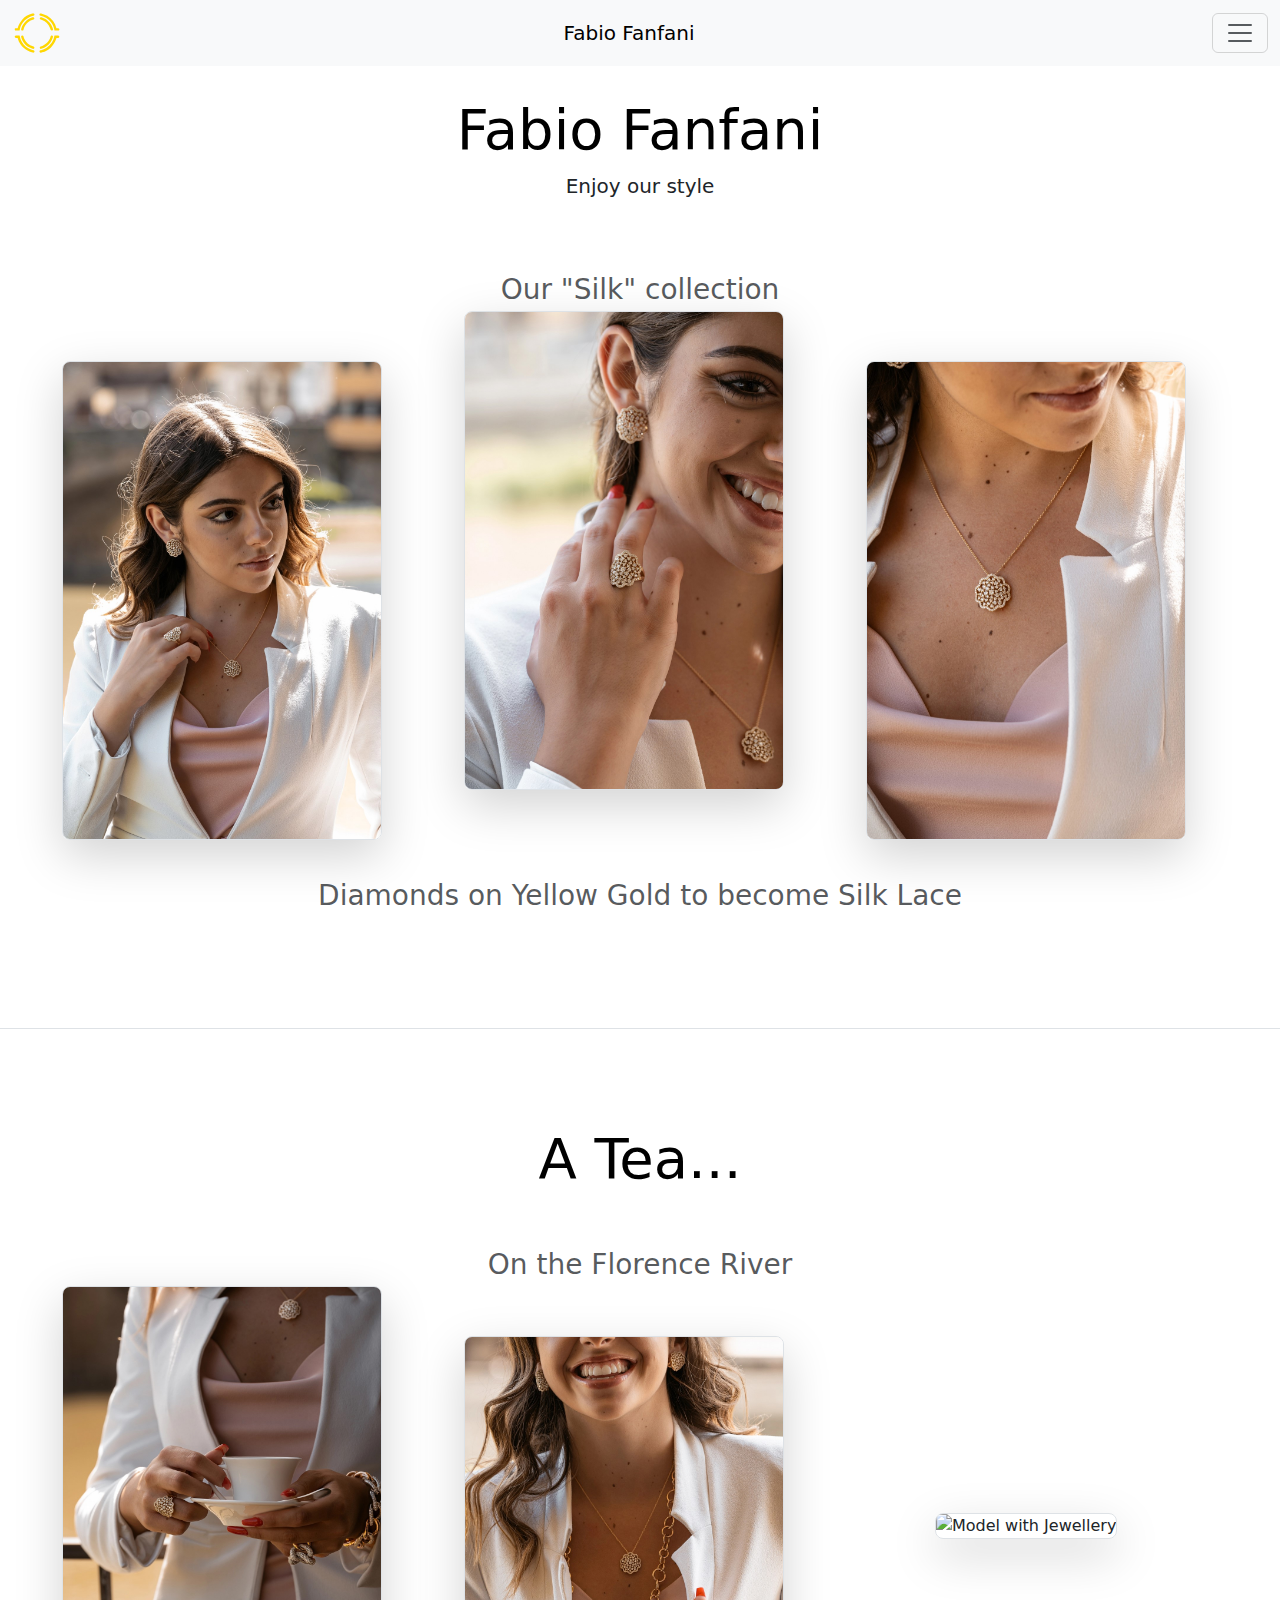
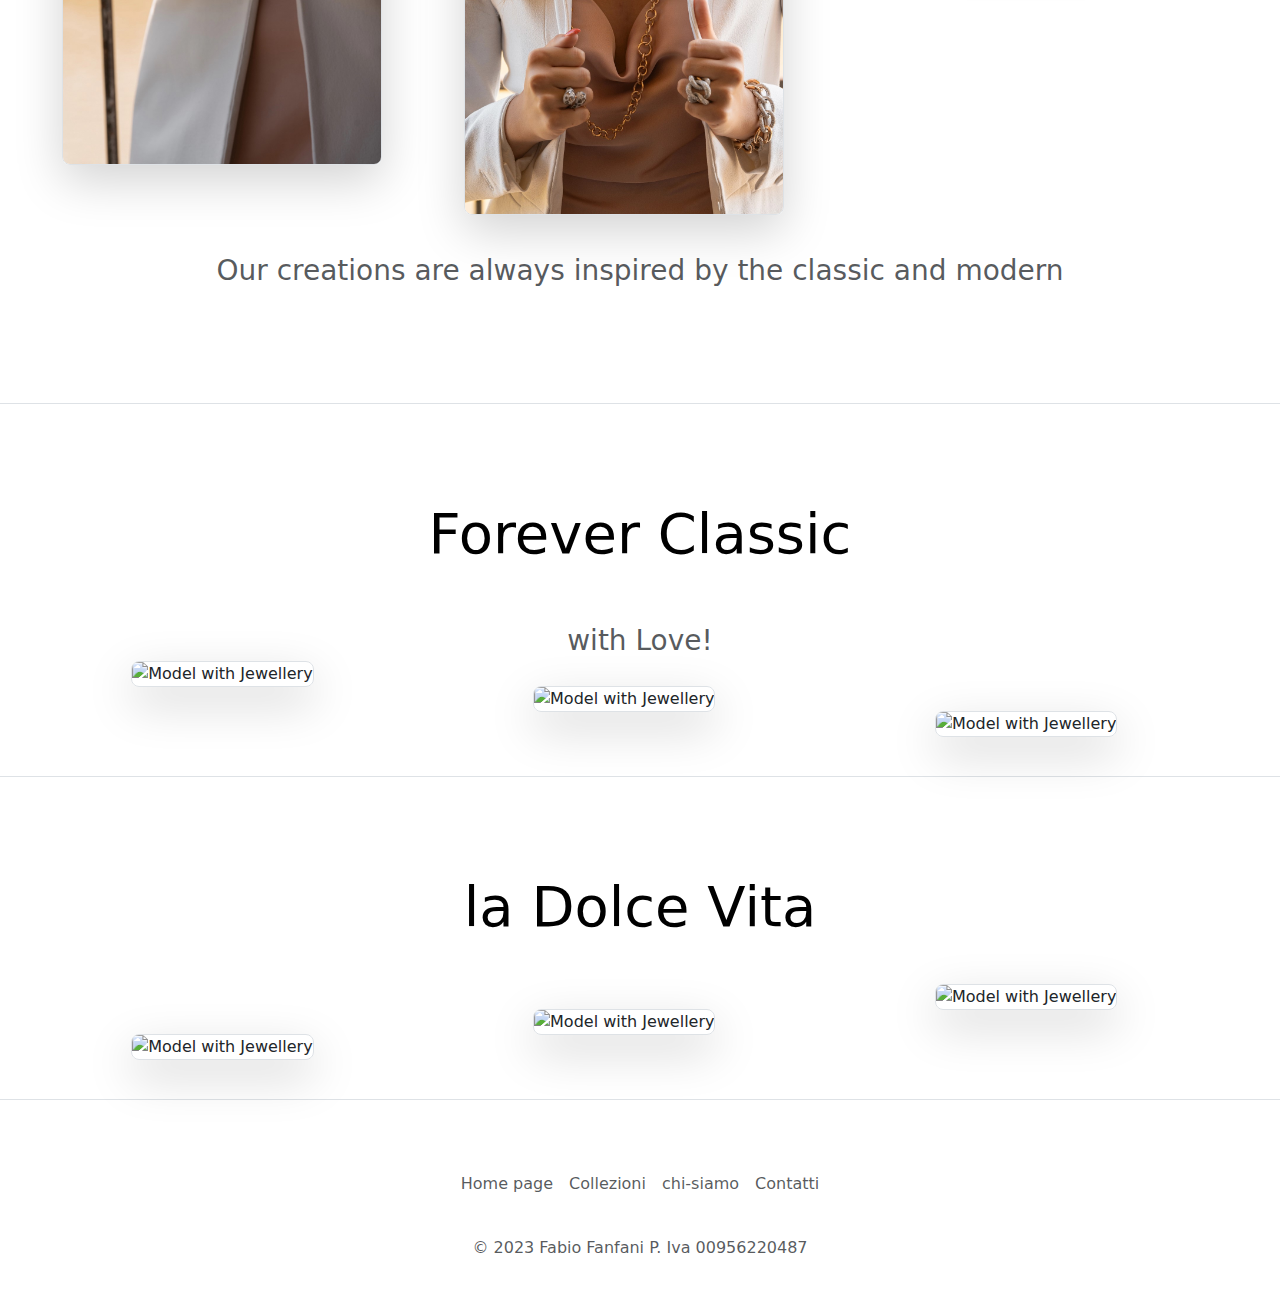
==== index.html @ 02fddcff "modified:   index.html" ====
<!DOCTYPE html>
<html lang="en">

<head>
  <meta charset="utf-8" />
  <meta name="viewport" content="width=device-width, initial-scale=1.0">

  <!-- Meta description -->
  <meta name="description"
    content="Fabio Fanfani is a High Hand-Made Italian Jewellery brand, born in the center of Florence and also popular all around the world">

  <!-- Title -->
  <title>Fabio Fanfani Gioielli</title>
  <link rel="icon" type="image/x-icon" href="/Icons/favicon.ico">

  <!-- Bootstrap v5.3 -->
  <link href="https://cdn.jsdelivr.net/npm/bootstrap@5.3.0/dist/css/bootstrap.min.css" rel="stylesheet" />
  <link href="https://getbootstrap.com/docs/5.3/assets/css/docs.css" rel="stylesheet" />
  <script src="https://cdn.jsdelivr.net/npm/bootstrap@5.3.0/dist/js/bootstrap.bundle.min.js"></script>

  <!-- Bootstrap Icon -->


  <!-- CSS -->
  <link rel="stylesheet" href="/css/master.css">

</head>

<body>

  <!-- 
.
CREDITS:
.
Website structure, performance and UX by Leonardo Bani [leonardobani.it]
.
if you need a website write an e-mail to: info@leonardobani.it
.
-----------------------------------------------------------------------
.
Text by: Fabio Fanfani srl. (fabiofanfani.it)
.
-----------------------------------------------------------------------
.
-->
  <!-- NavBar -->
  <nav class="navbar bg-body-tertiary fixed-top">
    <div class="container-fluid">
      <img src="/Icons/Logo-Icon.svg" alt="Logo" class="logoimage">
      <a class="navbar-brand" href="/index.html">Fabio Fanfani</a>
      <button class="navbar-toggler" type="button" data-bs-toggle="offcanvas" data-bs-target="#offcanvasNavbar"
        aria-controls="offcanvasNavbar" aria-label="Toggle navigation">
        <span class="navbar-toggler-icon"></span>
      </button>
      <div class="offcanvas offcanvas-end" tabindex="-1" id="offcanvasNavbar" aria-labelledby="offcanvasNavbarLabel">
        <div class="offcanvas-header">
          <h4 class="offcanvas-title" id="offcanvasNavbarLabel">Fabio Fanfani</h4>
          <button type="button" class="btn-close" data-bs-dismiss="offcanvas" aria-label="Close"></button>
        </div>
        <div class="offcanvas-body">
          <ul class="navbar-nav justify-content-end flex-grow-1 pe-3">
            <li class="nav-item">
              <a class="nav-link active" aria-current="page" href="/index.html">Home Page</a>
            </li>
            <li class="nav-item">
              <a class="nav-link" href="/contatti.html">Contacts</a>
            </li>
            <li class="nav-item">
              <a class="nav-link" href="/chi-siamo.html">chi-siamo</a>
            </li>
            <li class="nav-item dropdown">
              <a class="nav-link dropdown-toggle" href="#" role="button" data-bs-toggle="dropdown"
                aria-expanded="false">
                Collezioni
              </a>
              <ul class="dropdown-menu">
                <li><a class="dropdown-item" href="/collezioni.html">Mostra tutte</a></li>
                <li>
                  <hr class="dropdown-divider">
                </li>
                <li><a class="dropdown-item" href="/collezioni/pop.html">Pop</a></li>
                <li><a class="dropdown-item" href="/collezioni/pinky.html">Pinky</a></li>
                <li><a class="dropdown-item" href="/collezioni/cocktail.html">Cocktail</a></li>
                
                <li><a class="dropdown-item" href="/collezioni/forever.html">Forever</a></li>
              </ul>
            </li>
          </ul>
        </div>
      </div>
    </div>
  </nav>


  <!-- Hero -->
  <div class="px-4 pt-5 my-5 text-center border-bottom">
    <h1 class="display-4 text-body-emphasis">Fabio Fanfani</h1>
    <div class="col-lg-6 mx-auto">
      <p class="lead mb-4">Enjoy our style</p>
      <div class="d-grid gap-2 d-sm-flex justify-content-sm-center mb-5">
      </div>
    </div>


    <!-- imges -->
    <h3 class="fw-normal text-muted mb-3">Our "Silk" collection</h3>
    <div class="Center">
      <div>
        <div class="card fotol">
          <img src="/images/Fanfani-Italy_Nicco-Leone-1249.webp" class="img-fluid border rounded-3 shadow-lg"
            alt="Model with Jewellery" width="700" height="500" loading="lazy">
        </div>
        <div class="card fotoc">
          <img src="/images/Fanfani-Italy_Nicco-Leone-1272.webp" style="position: relative; margin-top: -100px;"
            class="img-fluid border rounded-3 shadow-lg" alt="Model with Jewellery" width="700" height="500"
            loading="lazy">
        </div>
        <div class="card fotor">
          <img src="/images/Fanfani-Italy_Nicco-Leone-1260.webp" class="img-fluid border rounded-3 shadow-lg"
            alt="Model with Jewellery" width="700" height="500" loading="lazy">
        </div>
      </div>
    </div>
    <h3 style="padding-bottom: 100px;" class="fw-normal text-muted mb-3">Diamonds on Yellow Gold to become Silk Lace</h3>
  </div>

  <!-- pt 2
  <div class="position-relative overflow-hidden p-3 p-md-5 m-md-3 text-center">
    <div class="col-md-6 p-lg-5 mx-auto my-5">
      <h2 class="display-3">A Tea...</h2>
      <h3 class="fw-normal text-muted mb-3">...On The Florence River</h3>
      <div class="d-flex gap-3 justify-content-center lead fw-normal">
        <!-- <a class="icon-link" href="/collezioni.html">
          See Collection
          <img src="/Icons/collection.webp" alt="Collection-Icon">
        </a>
      </div>
      </div>
    </div>
  </div> -->

  <div class="px-4 pt-5 my-5 text-center border-bottom">
    <h2 class="display-4 text-body-emphasis">A Tea...</h2>
    <div class="col-lg-6 mx-auto">
      <div class="d-grid gap-2 d-sm-flex justify-content-sm-center mb-5">
      </div>
    </div>

    <!-- imges -->
    <h3 class="fw-normal text-muted mb-3">On the Florence River</h3>
    <div class="Center">
      <div>
        <div class="card fotol">
          <img src="/images/Fanfani-Italy_Nicco-Leone-1264.webp" class="img-fluid border rounded-3 shadow-lg"
            style="position: relative; margin-top: -100px;" alt="Model with Jewellery" width="700" height="500"
            loading="lazy">
        </div>
        <div class="card fotoc">
          <img src="/images/Fanfani-Italy_Nicco-Leone-1280.webp" class="img-fluid border rounded-3 shadow-lg"
            alt="Model with Jewellery" width="700" height="500" loading="lazy">
        </div>
        <div class="card fotor">
          <img src="/images/Fanfani-Italy_Nicco-Leone-1289.webp" class="img-fluid border rounded-3 shadow-lg"
            style="position: relative; margin-top: -100px;" alt="Model with Jewellery" width="700" height="500"
            loading="lazy">
        </div>
      </div>
    </div>
    <h3 style="padding-bottom: 100px;" class="fw-normal text-muted mb-3">Our creations are always inspired by the classic
      and modern</h3>
  </div>


  <div class="px-4 pt-5 my-5 text-center border-bottom">
    <h2 class="display-4 text-body-emphasis">Forever Classic</h2>
    <div class="col-lg-6 mx-auto">
      <div class="d-grid gap-2 d-sm-flex justify-content-sm-center mb-5">
      </div>
    </div>
    <!-- imges -->
    <div>
      <h3 class="fw-normal text-muted mb-3">with Love!</h3>
      <div class="Center">
        <div>
          <div class="card fotol">
            <img src="/images/Fanfani-Italy_Nicco-Leone-1217.webp" class="img-fluid border rounded-3 shadow-lg"
              style="position: relative; margin-top: -100px;" alt="Model with Jewellery" width="700" height="500"
              loading="lazy">
          </div>
          <div class="card fotoc">
            <img src="/images/Fanfani-Italy_Nicco-Leone-1206.webp" class="img-fluid border rounded-3 shadow-lg"
              style="position: relative; margin-top: -50px;" alt="Model with Jewellery" width="700" height="500"
              loading="lazy">
          </div>
          <div class="card fotor">
            <img src="/images/Fanfani-Italy_Nicco-Leone-1204.webp" class="img-fluid border rounded-3 shadow-lg"
              alt="Model with Jewellery" width="700" height="500" loading="lazy">
          </div>
        </div>
      </div>
    </div>
  </div>



  <div class="px-4 pt-5 my-5 text-center border-bottom">
    <h2 class="display-4 text-body-emphasis">la Dolce Vita</h2>
    <div class="col-lg-6 mx-auto">
      <div class="d-grid gap-2 d-sm-flex justify-content-sm-center mb-5">
      </div>
    </div>
    <!-- imges -->
    <div>
      <div class="Center">
        <div>
          <div class="card fotol">
            <img src="/images/Fanfani-Italy_Nicco-Leone-1393.webp" class="img-fluid border rounded-3 shadow-lg"
              alt="Model with Jewellery" width="700" height="500" loading="lazy">
          </div>
          <div class="card fotoc">
            <img src="/images/Fanfani-Italy_Nicco-Leone-1418.webp" class="img-fluid border rounded-3 shadow-lg"
              style="position: relative; margin-top: -50px;" alt="Model with Jewellery" width="700" height="500"
              loading="lazy">
          </div>
          <div class="card fotor">
            <img src="/images/Fanfani-Italy_Nicco-Leone-1359.webp" class="img-fluid border rounded-3 shadow-lg"
              style="position: relative; margin-top: -100px;" alt="Model with Jewellery" width="700" height="500"
              loading="lazy">
          </div>
        </div>
      </div>
    </div>
  </div>

  <!-- <div id="myCarousel" class="carousel slide mb-6 pointer-event" data-bs-ride="carousel" data-bs-theme="light"
    style="width: 50%; margin: auto;">
    <div class="carousel-indicators">
      <button type="button" data-bs-target="#myCarousel" data-bs-slide-to="0" class="active" aria-label="Slide 1"
        aria-current="true"></button>
      <button type="button" data-bs-target="#myCarousel" data-bs-slide-to="1" aria-label="Slide 2" class=""></button>
      <button type="button" data-bs-target="#myCarousel" data-bs-slide-to="2" aria-label="Slide 3" class=""></button>
      <button type="button" data-bs-target="#myCarousel" data-bs-slide-to="3" aria-label="Slide 4" class=""></button>
    </div>
    <div class="carousel-inner">
      <div class="carousel-item active collectioncarousel"
        style="background-image: url(/images/Fanfani\ Italy_Nicco\ Leone-1217.webp);">
      </div>
      <div class="carousel-item collectioncarousel" style="background-image: url();">
      </div>
      <div class="carousel-item collectioncarousel" style="background-image: url();">
      </div>
      <div class="carousel-item collectioncarousel" style="background-image: url();">
      </div>
    </div>
    <button class="carousel-control-prev" type="button" data-bs-target="#myCarousel" data-bs-slide="prev">
      <span class="carousel-control-prev-icon" aria-hidden="true"></span>
      <span class="visually-hidden">Previous</span>
    </button>
    <button class="carousel-control-next" type="button" data-bs-target="#myCarousel" data-bs-slide="next">
      <span class="carousel-control-next-icon" aria-hidden="true"></span>
      <span class="visually-hidden">Next</span>
    </button>
  </div> -->

  <!-- CARDS -->
  <!-- 
  <div class="Center">

    <div class="card">
      <img src="/images/pinky/pinky1.webp" class="card-img-top" alt="..." loading="lazy">
      <div class="card-body">
        <h4 class="card-title">diamond</h4>
        <p class="card-text">Cose da diamante</p>
      </div>
      <div class="card-body">
        <p class="card-text prezzo" style="display: inline-block;">xxx €</p>
        <a href="/contatti.html" class="card-link">Contact Us</a>
      </div>
    </div>

    <div class="card">
      <img src="/images/pop/pop1.webp" class="card-img-top" alt="..." loading="lazy">
      <div class="card-body">
        <h4 class="card-title">Smeraldo</h4>
        <p class="card-text">Cose da Smeraldo</p>
      </div>
      <div class="card-body">
        <p class="card-text prezzo" style="display: inline-block;">xxx €</p>
        <a href="/contatti.html" class="card-link">Contact Us</a>
      </div>
    </div>

    <div class="card">
      <img src="/images/forever/forever1.webp" class="card-img-top" alt="..." loading="lazy">
      <div class="card-body">
        <h4 class="card-title">diamond</h4>
        <p class="card-text">Cose da diamante</p>
      </div>
      <div class="card-body">
        <p class="card-text prezzo" style="display: inline-block;">xxx €</p>
        <a href="/contatti.html" class="card-link">Contact Us</a>
      </div>
    </div>
  </div>

  <!-- Social -->

  <!-- Cards pt2 -->
  <!--
  <div class="Center">

    <div class="card">
      <img src="/images/WebpFotografo/Fanfani-Italy_Nicco-Leone-1855.webp" class="card-img-top" alt="Earrings"
        loading="lazy">
      <div class="card-body">
        <h4 class="card-title">Red Flower</h4>
        <p class="card-text">Ruby diamond disposed in the shape of a flower</p>
      </div>
      <div class="card-body">
        <p class="card-text prezzo" style="display: inline-block;">xxx €</p>
        <a href="/contatti.html" class="card-link">Contact Us</a>
      </div>
    </div>


    <div class="card">
      <img src="/images/pop/pop1.webp" class="card-img-top" alt="..." loading="lazy">
      <div class="card-body">
        <h4 class="card-title">Smeraldo</h4>
        <p class="card-text">Cose da Smeraldo</p>
      </div>
      <div class="card-body">
        <p class="card-text prezzo" style="display: inline-block;">xxx €</p>
        <a href="/contatti.html" class="card-link">Contact Us</a>
      </div>
    </div>

    <div class="card">
      <img src="/images/pop/pop1.webp" class="card-img-top" alt="..." loading="lazy">
      <div class="card-body">
        <h4 class="card-title">diamond</h4>
        <p class="card-text">Cose da diamante</p>
      </div>
      <div class="card-body">
        <p class="card-text prezzo" style="display: inline-block;">xxx €</p>
        <a href="/contatti.html" class="card-link">Contact Us</a>
      </div>
    </div>
  </div> -->

  <!-- Footer -->

  <footer class="py-3 my-4">
    <ul class="nav justify-content-center pb-3 mb-3">
      <li class="nav-item"><a href="/index.html" class="nav-link px-2 text-body-secondary footertext">Home
          page</a>
      </li>
      <li class="nav-item"><a href="/collezioni.html"
          class="nav-link px-2 text-body-secondary footertext">Collezioni</a></li>
      <li class="nav-item"><a href="/chi-siamo.html" class="nav-link px-2 text-body-secondary footertext">chi-siamo</a></li>
      <li class="nav-item"><a href="contatti.html" class="nav-link px-2 text-body-secondary footertext">Contatti</a>
      </li>
    </ul>
    <p class="text-center text-body-secondary footertext">© 2023 Fabio Fanfani P. Iva 00956220487</p>
  </footer>

</body>

</html>
---- css/master.css ----
/* 
-----------------------------------------------------------------------------------------------------------------------
-----------------------------------------------------------------------------------------------------------------------
-----------------------------------------------------------------------------------------------------------------------
-----------------------------------------------------------------------------------------------------------------------
GENERAL
-----------------------------------------------------------------------------------------------------------------------
-----------------------------------------------------------------------------------------------------------------------
-----------------------------------------------------------------------------------------------------------------------
-----------------------------------------------------------------------------------------------------------------------
 */

.logoimage {
    max-width: 50px;
}

footer {
    max-width: 80%;
    text-align: center;
    margin-left: auto;
    margin-right: auto;
}

.footertext {
    vertical-align: inherit;
}

.card {
    border-style: none;
}

/* 
-----------------------------------------------------------------------------------------------------------------------
-----------------------------------------------------------------------------------------------------------------------
-----------------------------------------------------------------------------------------------------------------------
-----------------------------------------------------------------------------------------------------------------------
INDEX.HTML
-----------------------------------------------------------------------------------------------------------------------
-----------------------------------------------------------------------------------------------------------------------
-----------------------------------------------------------------------------------------------------------------------
-----------------------------------------------------------------------------------------------------------------------
 */

.card {
    margin: 3vw;
}


.Center {
    display: flex;
    flex-direction: row;
    flex-wrap: nowrap;
    justify-content: space-between;
}


@media only screen and (max-width: 600px) {
    .card {
        width: 75%;
        margin-left: auto;
        margin-right: auto;
    }

    .fotol {
        display: none;
    }

    .fotor {
        display: none;
    }

    .fotoc {
        display: block;
        margin-top: 100px;
    }

    .Center {
        display: grid;
    }
}

@media only screen and (min-width: 600px) {
    .card {
        width: 25vw;
        display: inline-block;
    }
}


.prezzo {
    color: black;
    text-decoration: none;
}

/* 
-----------------------------------------------------------------------------------------------------------------------
-----------------------------------------------------------------------------------------------------------------------
-----------------------------------------------------------------------------------------------------------------------
-----------------------------------------------------------------------------------------------------------------------
CONTATTI.HTML
-----------------------------------------------------------------------------------------------------------------------
-----------------------------------------------------------------------------------------------------------------------
-----------------------------------------------------------------------------------------------------------------------
-----------------------------------------------------------------------------------------------------------------------
 */

.Contact-Icon {
    font-size: 75px;
}

.socialbuttoncontainer {
    padding: 25px;
    justify-content: center;
}

@media only screen and (max-width: 600px) {
    h1 {
        max-width: 75%;
        margin-left: auto;
        margin-right: auto;
    }

    .socialbutton {
        width: 150px;
        height: 210px;
    }

    .socialbuttoncontainer {
        width: 50%;
    }
}

@media only screen and (min-width: 600px) {
    .socialbutton {
        width: 210px;
        height: 200px;
    }
}

.contacthero {
    margin-top: 100px;
}

/* 
-----------------------------------------------------------------------------------------------------------------------
-----------------------------------------------------------------------------------------------------------------------
-----------------------------------------------------------------------------------------------------------------------
-----------------------------------------------------------------------------------------------------------------------
COLLEZIONI.HTML
-----------------------------------------------------------------------------------------------------------------------
-----------------------------------------------------------------------------------------------------------------------
-----------------------------------------------------------------------------------------------------------------------
-----------------------------------------------------------------------------------------------------------------------
 */

.collectioncarousel {
    height: 85vh;
    width: 100%;
    background-size: cover;
    background-position: center;
}

@media only screen and (min-width: 1200px) {
    .carouseltitle {
        font-size: 10rem;
    }
}
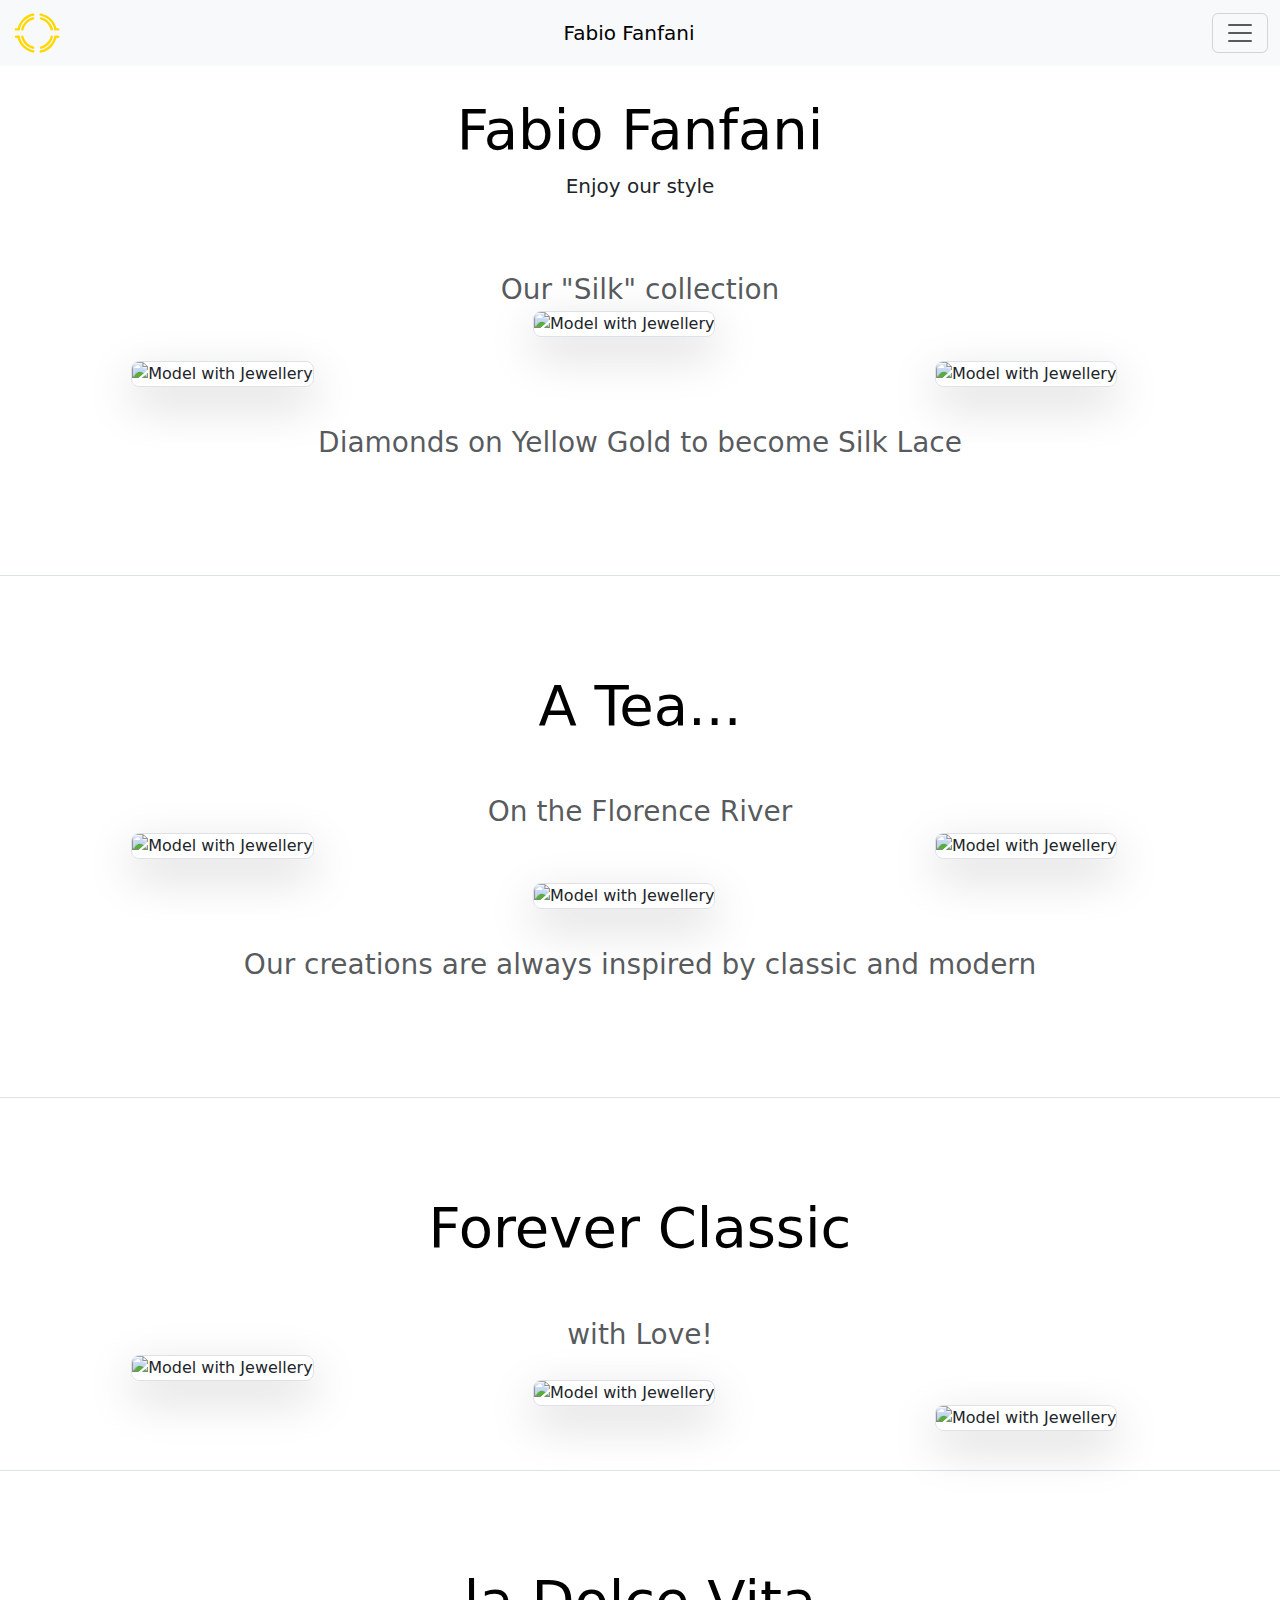
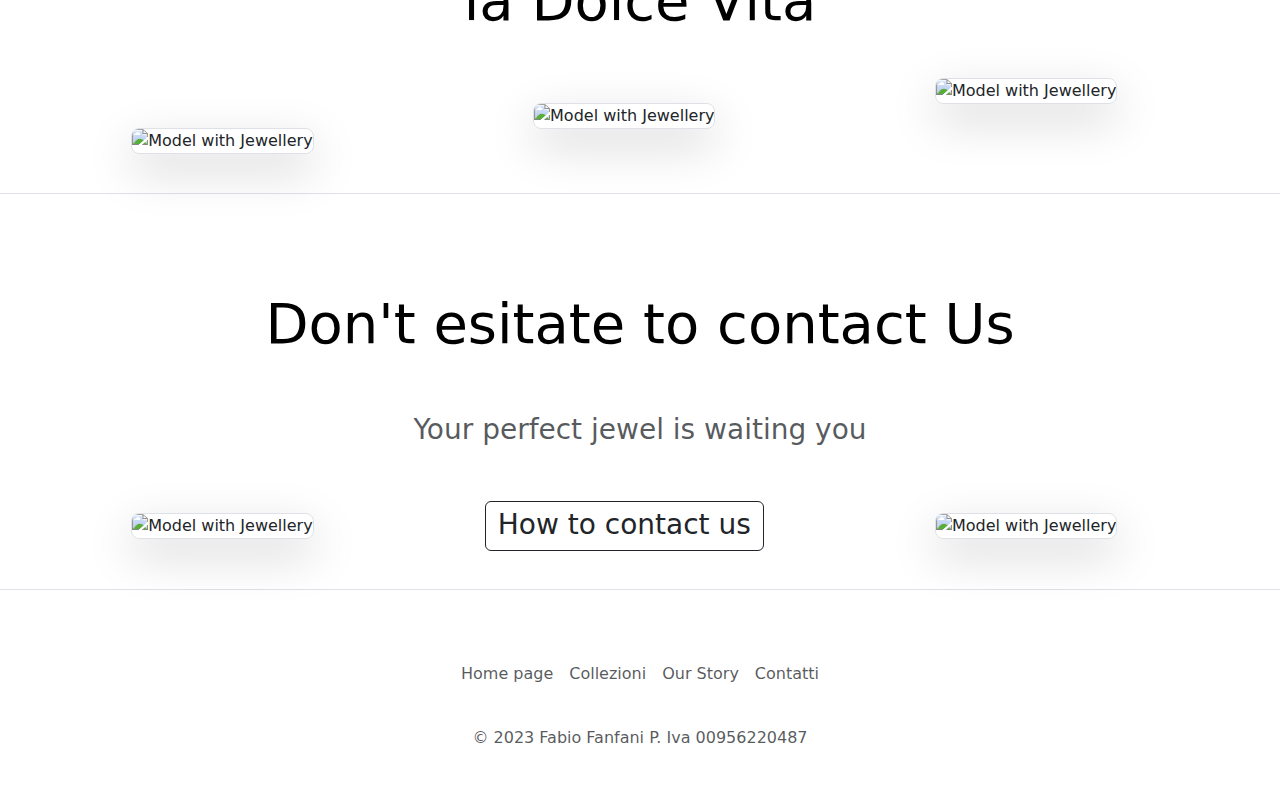
==== commit 110e6403: "modified:   index.html" ====
--- a/index.html
+++ b/index.html
@@ -66,7 +66,7 @@
               <a class="nav-link" href="/contatti.html">Contacts</a>
             </li>
             <li class="nav-item">
-              <a class="nav-link" href="/chi-siamo.html">chi-siamo</a>
+              <a class="nav-link" href="/chi-siamo.html">Our Story</a>
             </li>
             <li class="nav-item dropdown">
               <a class="nav-link dropdown-toggle" href="#" role="button" data-bs-toggle="dropdown"
@@ -107,16 +107,16 @@
     <div class="Center">
       <div>
         <div class="card fotol">
-          <img src="/images/Fanfani-Italy_Nicco-Leone-1249.webp" class="img-fluid border rounded-3 shadow-lg"
+          <img src="/images/home/1249.webp" class="img-fluid border rounded-3 shadow-lg"
             alt="Model with Jewellery" width="700" height="500" loading="lazy">
         </div>
         <div class="card fotoc">
-          <img src="/images/Fanfani-Italy_Nicco-Leone-1272.webp" style="position: relative; margin-top: -100px;"
+          <img src="/images/home/1272.webp" style="position: relative; margin-top: -100px;"
             class="img-fluid border rounded-3 shadow-lg" alt="Model with Jewellery" width="700" height="500"
             loading="lazy">
         </div>
         <div class="card fotor">
-          <img src="/images/Fanfani-Italy_Nicco-Leone-1260.webp" class="img-fluid border rounded-3 shadow-lg"
+          <img src="/images/home/1260.webp" class="img-fluid border rounded-3 shadow-lg"
             alt="Model with Jewellery" width="700" height="500" loading="lazy">
         </div>
       </div>
@@ -151,22 +151,22 @@
     <div class="Center">
       <div>
         <div class="card fotol">
-          <img src="/images/Fanfani-Italy_Nicco-Leone-1264.webp" class="img-fluid border rounded-3 shadow-lg"
+          <img src="/images/home/1264.webp" class="img-fluid border rounded-3 shadow-lg"
             style="position: relative; margin-top: -100px;" alt="Model with Jewellery" width="700" height="500"
             loading="lazy">
         </div>
         <div class="card fotoc">
-          <img src="/images/Fanfani-Italy_Nicco-Leone-1280.webp" class="img-fluid border rounded-3 shadow-lg"
+          <img src="/images/home/1280.webp" class="img-fluid border rounded-3 shadow-lg"
             alt="Model with Jewellery" width="700" height="500" loading="lazy">
         </div>
         <div class="card fotor">
-          <img src="/images/Fanfani-Italy_Nicco-Leone-1289.webp" class="img-fluid border rounded-3 shadow-lg"
+          <img src="/images/home/1289.webp" class="img-fluid border rounded-3 shadow-lg"
             style="position: relative; margin-top: -100px;" alt="Model with Jewellery" width="700" height="500"
             loading="lazy">
         </div>
       </div>
     </div>
-    <h3 style="padding-bottom: 100px;" class="fw-normal text-muted mb-3">Our creations are always inspired by the classic
+    <h3 style="padding-bottom: 100px;" class="fw-normal text-muted mb-3">Our creations are always inspired by classic
       and modern</h3>
   </div>
 
@@ -183,17 +183,17 @@
       <div class="Center">
         <div>
           <div class="card fotol">
-            <img src="/images/Fanfani-Italy_Nicco-Leone-1217.webp" class="img-fluid border rounded-3 shadow-lg"
+            <img src="/images/home/1217.webp" class="img-fluid border rounded-3 shadow-lg"
               style="position: relative; margin-top: -100px;" alt="Model with Jewellery" width="700" height="500"
               loading="lazy">
           </div>
           <div class="card fotoc">
-            <img src="/images/Fanfani-Italy_Nicco-Leone-1206.webp" class="img-fluid border rounded-3 shadow-lg"
+            <img src="/images/home/1206.webp" class="img-fluid border rounded-3 shadow-lg"
               style="position: relative; margin-top: -50px;" alt="Model with Jewellery" width="700" height="500"
               loading="lazy">
           </div>
           <div class="card fotor">
-            <img src="/images/Fanfani-Italy_Nicco-Leone-1204.webp" class="img-fluid border rounded-3 shadow-lg"
+            <img src="/images/home/1204.webp" class="img-fluid border rounded-3 shadow-lg"
               alt="Model with Jewellery" width="700" height="500" loading="lazy">
           </div>
         </div>
@@ -214,16 +214,16 @@
       <div class="Center">
         <div>
           <div class="card fotol">
-            <img src="/images/Fanfani-Italy_Nicco-Leone-1393.webp" class="img-fluid border rounded-3 shadow-lg"
+            <img src="/images/home/1393.webp" class="img-fluid border rounded-3 shadow-lg"
               alt="Model with Jewellery" width="700" height="500" loading="lazy">
           </div>
           <div class="card fotoc">
-            <img src="/images/Fanfani-Italy_Nicco-Leone-1418.webp" class="img-fluid border rounded-3 shadow-lg"
+            <img src="/images/home/1418.webp" class="img-fluid border rounded-3 shadow-lg"
               style="position: relative; margin-top: -50px;" alt="Model with Jewellery" width="700" height="500"
               loading="lazy">
           </div>
           <div class="card fotor">
-            <img src="/images/Fanfani-Italy_Nicco-Leone-1359.webp" class="img-fluid border rounded-3 shadow-lg"
+            <img src="/images/home/1359.webp" class="img-fluid border rounded-3 shadow-lg"
               style="position: relative; margin-top: -100px;" alt="Model with Jewellery" width="700" height="500"
               loading="lazy">
           </div>
@@ -348,6 +348,43 @@
     </div>
   </div> -->
 
+
+  <div class="px-4 pt-5 my-5 text-center border-bottom">
+    <h2 class="display-4 text-body-emphasis">Don't esitate to contact Us</h2>
+    <div class="col-lg-6 mx-auto">
+      <div class="d-grid gap-2 d-sm-flex justify-content-sm-center mb-5">
+      </div>
+    </div>
+    <!-- imges -->
+    <div>
+      <h3 class="fw-normal text-muted mb-3">Your perfect jewel is waiting you</h3>
+      <div class="Center">
+        <div>
+          <div class="card">
+            <img src="/images/home/Fanfani-Italy_Nicco-Leone-1292.webp" class="img-fluid border rounded-3 shadow-lg"
+              alt="Model with Jewellery" width="700" height="500" loading="lazy">
+          </div>
+          <div class="card">
+            <button type="button"
+            style="height: 50px; justify-content: center;"
+            onclick="location.href='https://fabiofanfani.it/contatti.html'"
+            class="btn btn-outline-dark">
+            <i class="bi bi-facebook Contact-Icon"></i>
+            <h3 style="margin: 0px;">How to contact us</h3>
+            <p></p>
+          </button>
+          </div>
+          <div class="card">
+            <img src="/images/home/Fanfani-Italy_Nicco-Leone-1311.webp" class="img-fluid border rounded-3 shadow-lg" alt="Model with Jewellery" width="700" height="500"
+              loading="lazy">
+          </div>
+        </div>
+      </div>
+    </div>
+  </div>
+
+
+
   <!-- Footer -->
 
   <footer class="py-3 my-4">
@@ -357,8 +394,8 @@
       </li>
       <li class="nav-item"><a href="/collezioni.html"
           class="nav-link px-2 text-body-secondary footertext">Collezioni</a></li>
-      <li class="nav-item"><a href="/chi-siamo.html" class="nav-link px-2 text-body-secondary footertext">chi-siamo</a></li>
-      <li class="nav-item"><a href="contatti.html" class="nav-link px-2 text-body-secondary footertext">Contatti</a>
+      <li class="nav-item"><a href="/chi-siamo.html" class="nav-link px-2 text-body-secondary footertext">Our Story</a></li>
+      <li class="nav-item"><a href="/contatti.html" class="nav-link px-2 text-body-secondary footertext">Contatti</a>
       </li>
     </ul>
     <p class="text-center text-body-secondary footertext">© 2023 Fabio Fanfani P. Iva 00956220487</p>
--- a/css/master.css
+++ b/css/master.css
@@ -56,9 +56,10 @@
 
 @media only screen and (max-width: 600px) {
     .card {
-        width: 75%;
         margin-left: auto;
         margin-right: auto;
+        justify-content: center;
+        width: fit-content;
     }
 
     .fotol {
@@ -77,6 +78,7 @@
     .Center {
         display: grid;
     }
+
 }
 
 @media only screen and (min-width: 600px) {
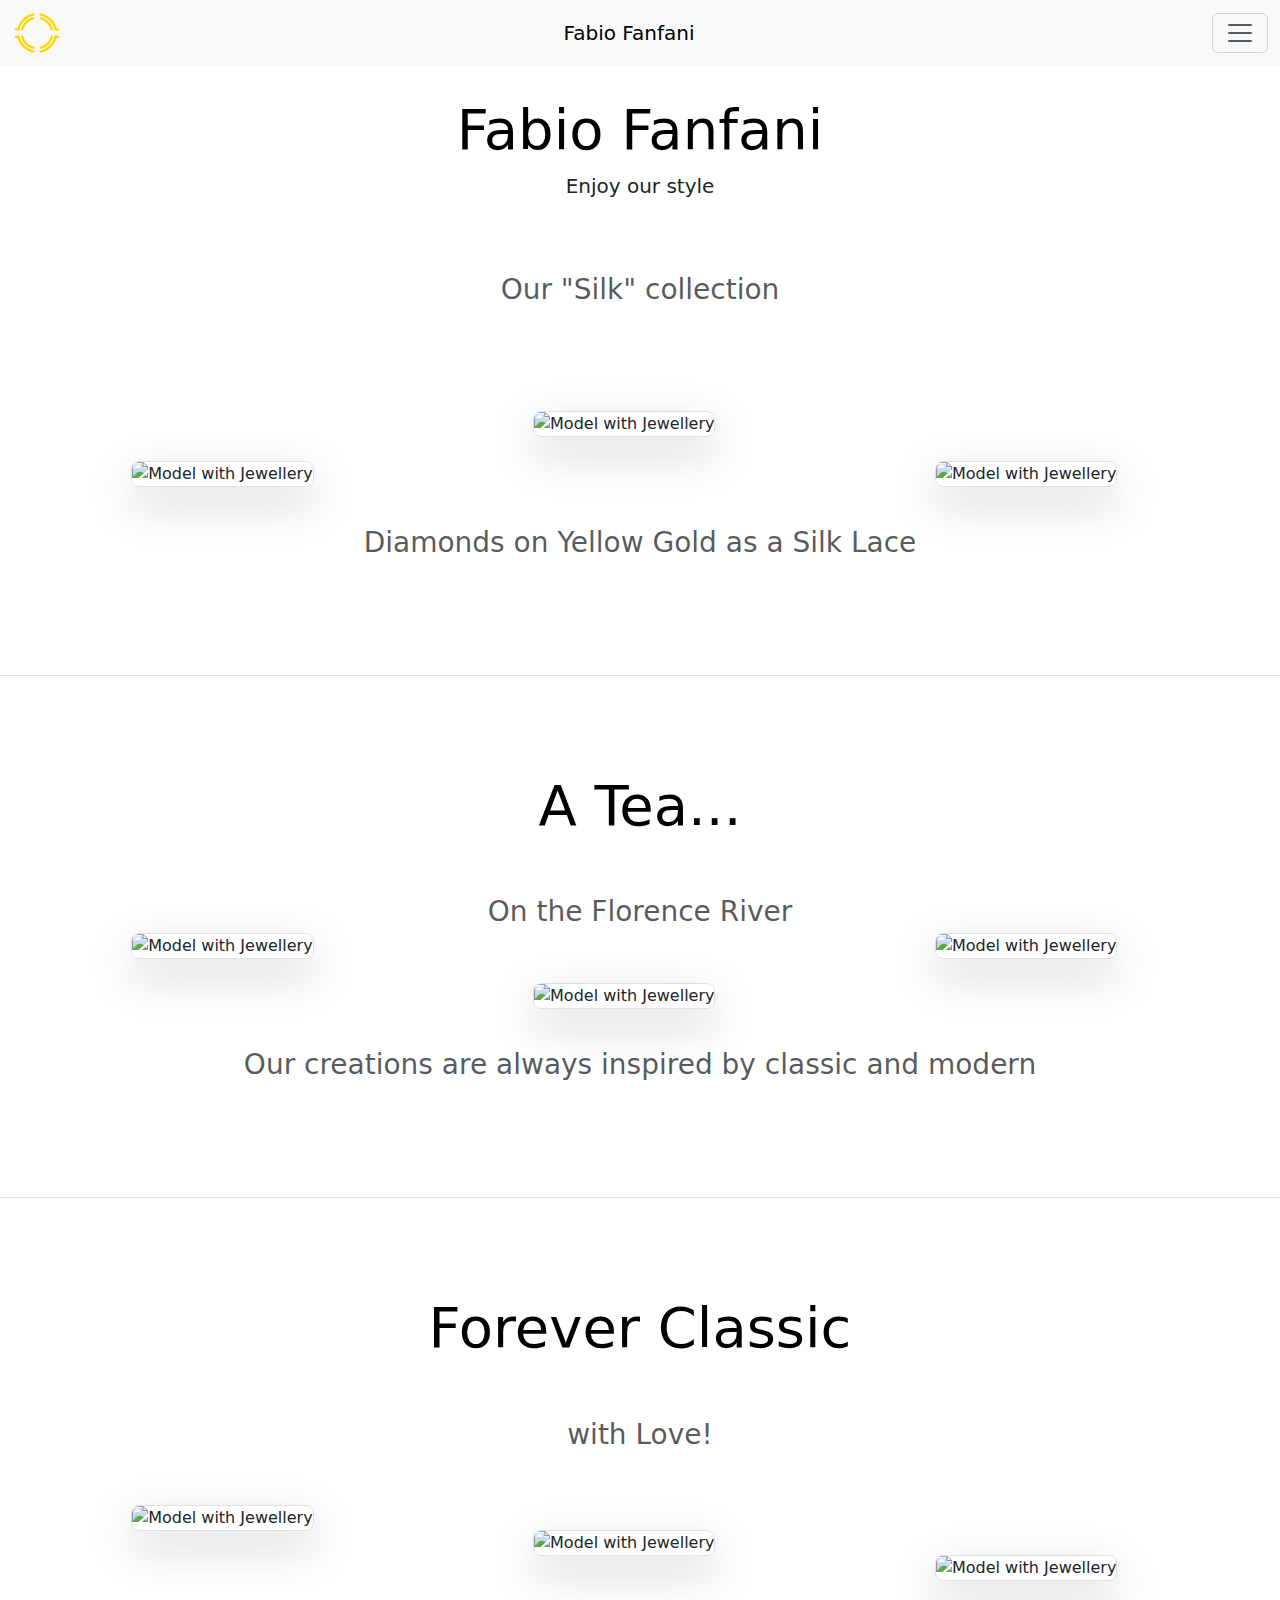
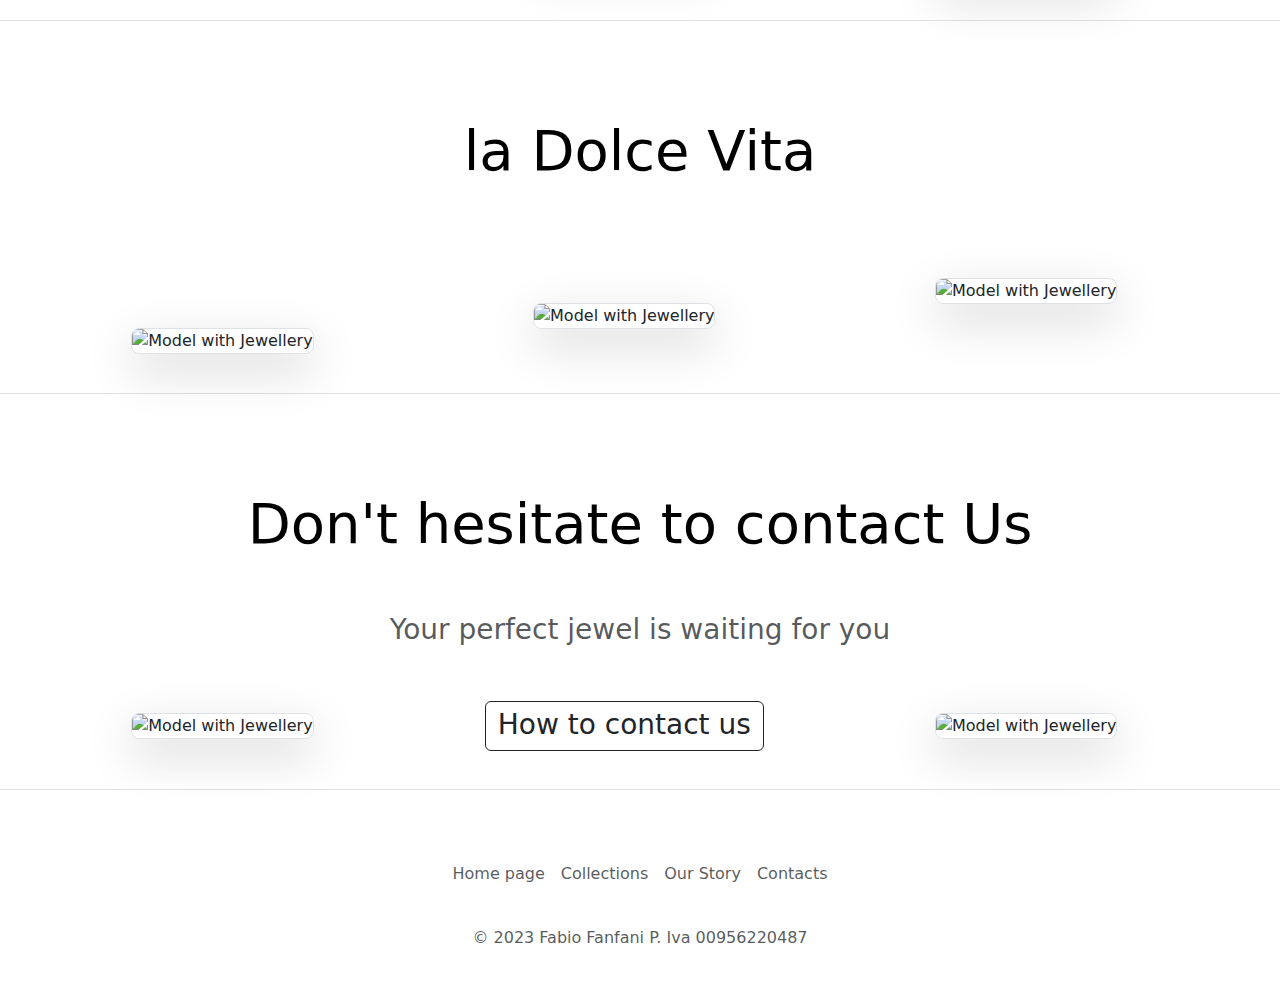
==== commit fba38c61: "modified:   collezioni/forever.html" ====
--- a/index.html
+++ b/index.html
@@ -107,21 +107,20 @@
     <div class="Center">
       <div>
         <div class="card fotol">
-          <img src="/images/home/1249.webp" class="img-fluid border rounded-3 shadow-lg"
+          <img src="/images/home/1249.webp" style="position: relative; margin-top: 100px;" class="img-fluid border rounded-3 shadow-lg"
             alt="Model with Jewellery" width="700" height="500" loading="lazy">
         </div>
         <div class="card fotoc">
-          <img src="/images/home/1272.webp" style="position: relative; margin-top: -100px;"
-            class="img-fluid border rounded-3 shadow-lg" alt="Model with Jewellery" width="700" height="500"
-            loading="lazy">
+          <img src="/images/home/1272.webp" 
+            class="img-fluid border rounded-3 shadow-lg" alt="Model with Jewellery" width="700" height="500">
         </div>
         <div class="card fotor">
-          <img src="/images/home/1260.webp" class="img-fluid border rounded-3 shadow-lg"
+          <img src="/images/home/1260.webp" style="position: relative; margin-top: 100px;" class="img-fluid border rounded-3 shadow-lg"
             alt="Model with Jewellery" width="700" height="500" loading="lazy">
         </div>
       </div>
     </div>
-    <h3 style="padding-bottom: 100px;" class="fw-normal text-muted mb-3">Diamonds on Yellow Gold to become Silk Lace</h3>
+    <h3 style="padding-bottom: 100px;" class="fw-normal text-muted mb-3">Diamonds on Yellow Gold as a Silk Lace</h3>
   </div>
 
   <!-- pt 2
@@ -184,16 +183,16 @@
         <div>
           <div class="card fotol">
             <img src="/images/home/1217.webp" class="img-fluid border rounded-3 shadow-lg"
-              style="position: relative; margin-top: -100px;" alt="Model with Jewellery" width="700" height="500"
+              style="position: relative; margin-top: -50px;" alt="Model with Jewellery" width="700" height="500"
               loading="lazy">
           </div>
           <div class="card fotoc">
             <img src="/images/home/1206.webp" class="img-fluid border rounded-3 shadow-lg"
-              style="position: relative; margin-top: -50px;" alt="Model with Jewellery" width="700" height="500"
+              alt="Model with Jewellery" width="700" height="500"
               loading="lazy">
           </div>
           <div class="card fotor">
-            <img src="/images/home/1204.webp" class="img-fluid border rounded-3 shadow-lg"
+            <img src="/images/home/1204.webp" style="position: relative; margin-top: 50px;"  class="img-fluid border rounded-3 shadow-lg"
               alt="Model with Jewellery" width="700" height="500" loading="lazy">
           </div>
         </div>
@@ -214,17 +213,17 @@
       <div class="Center">
         <div>
           <div class="card fotol">
-            <img src="/images/home/1393.webp" class="img-fluid border rounded-3 shadow-lg"
+            <img src="/images/home/1393.webp" style="position: relative; margin-top: 50px;"  class="img-fluid border rounded-3 shadow-lg"
               alt="Model with Jewellery" width="700" height="500" loading="lazy">
           </div>
           <div class="card fotoc">
             <img src="/images/home/1418.webp" class="img-fluid border rounded-3 shadow-lg"
-              style="position: relative; margin-top: -50px;" alt="Model with Jewellery" width="700" height="500"
+              alt="Model with Jewellery" width="700" height="500"
               loading="lazy">
           </div>
           <div class="card fotor">
             <img src="/images/home/1359.webp" class="img-fluid border rounded-3 shadow-lg"
-              style="position: relative; margin-top: -100px;" alt="Model with Jewellery" width="700" height="500"
+              style="position: relative; margin-top: -50px;" alt="Model with Jewellery" width="700" height="500"
               loading="lazy">
           </div>
         </div>
@@ -350,14 +349,14 @@
 
 
   <div class="px-4 pt-5 my-5 text-center border-bottom">
-    <h2 class="display-4 text-body-emphasis">Don't esitate to contact Us</h2>
+    <h2 class="display-4 text-body-emphasis">Don't hesitate to contact Us</h2>
     <div class="col-lg-6 mx-auto">
       <div class="d-grid gap-2 d-sm-flex justify-content-sm-center mb-5">
       </div>
     </div>
     <!-- imges -->
     <div>
-      <h3 class="fw-normal text-muted mb-3">Your perfect jewel is waiting you</h3>
+      <h3 class="fw-normal text-muted mb-3">Your perfect jewel is waiting for you</h3>
       <div class="Center">
         <div>
           <div class="card">
@@ -393,9 +392,9 @@
           page</a>
       </li>
       <li class="nav-item"><a href="/collezioni.html"
-          class="nav-link px-2 text-body-secondary footertext">Collezioni</a></li>
+          class="nav-link px-2 text-body-secondary footertext">Collections</a></li>
       <li class="nav-item"><a href="/chi-siamo.html" class="nav-link px-2 text-body-secondary footertext">Our Story</a></li>
-      <li class="nav-item"><a href="/contatti.html" class="nav-link px-2 text-body-secondary footertext">Contatti</a>
+      <li class="nav-item"><a href="/contatti.html" class="nav-link px-2 text-body-secondary footertext">Contacts</a>
       </li>
     </ul>
     <p class="text-center text-body-secondary footertext">© 2023 Fabio Fanfani P. Iva 00956220487</p>
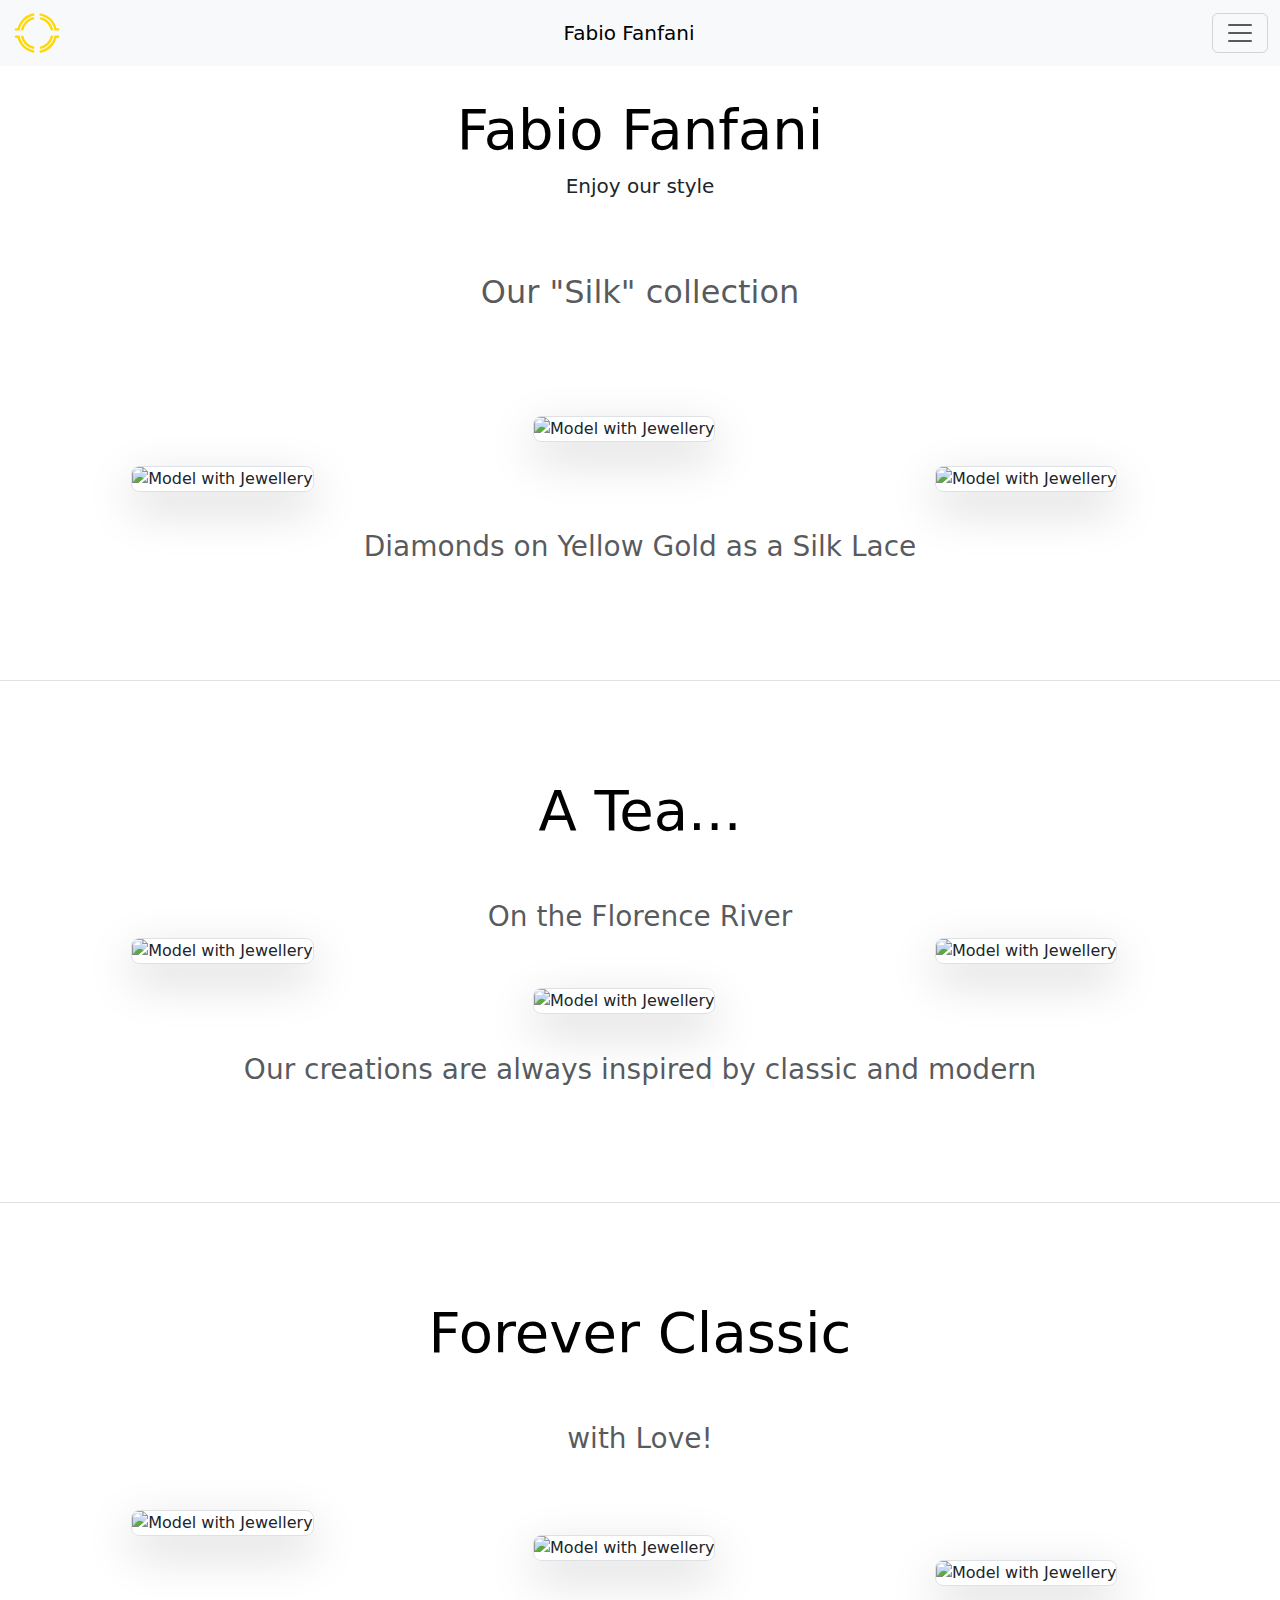
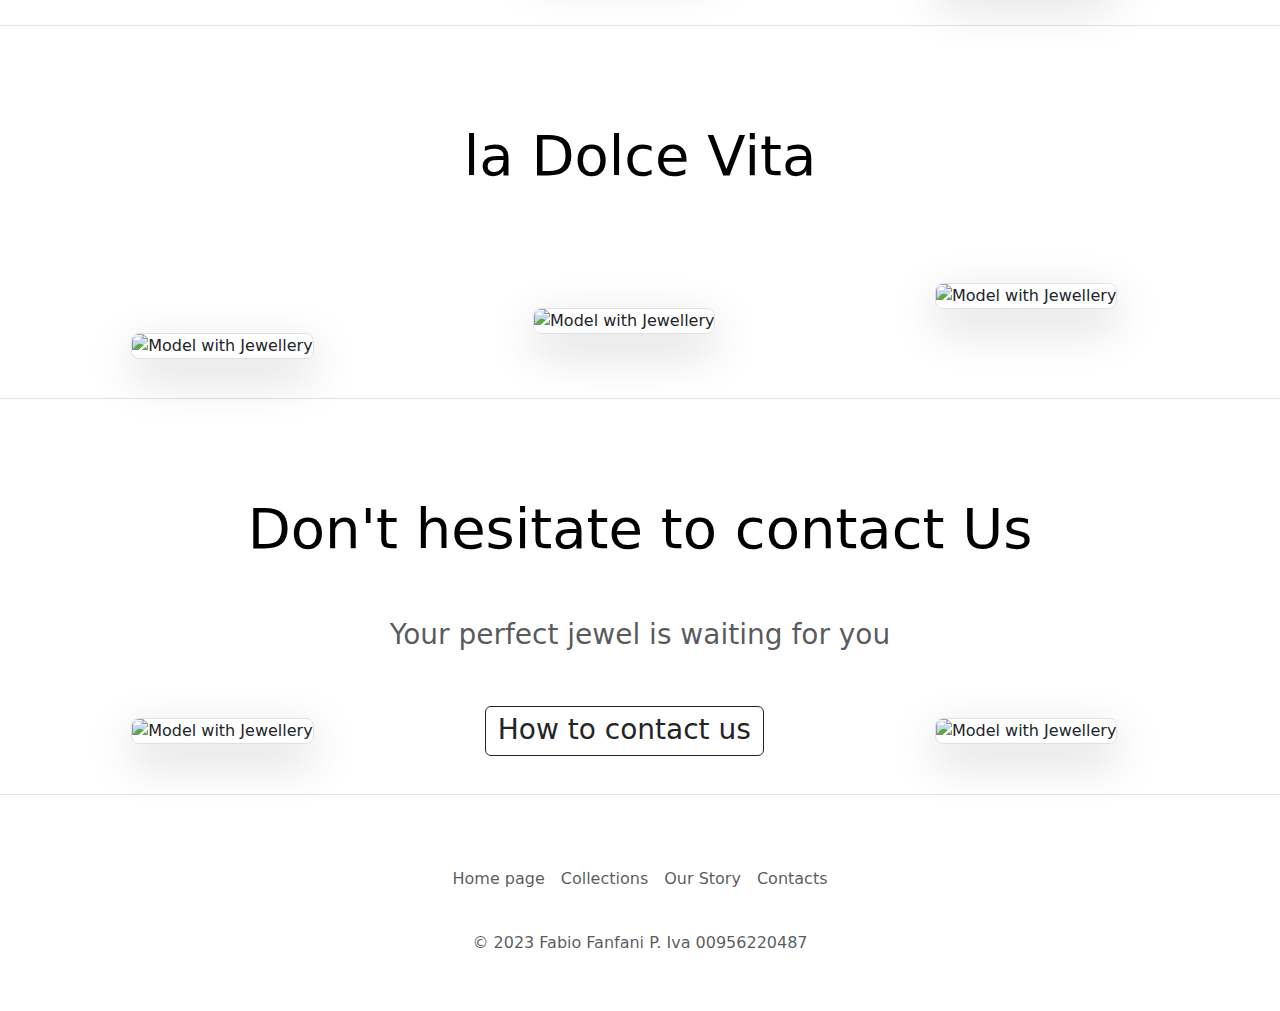
==== commit 900badb0: "modified:   index.html" ====
--- a/index.html
+++ b/index.html
@@ -28,19 +28,34 @@
 
 <body>
 
-  <!-- 
+<!-- 
+.
+-----------------------------------------------------------------------
+.
+-----------------------------------------------------------------------
 .
 CREDITS:
 .
-Website structure, performance and UX by Leonardo Bani [leonardobani.it]
+Website by Leonardo Bani [leonardobani.it]
 .
 if you need a website write an e-mail to: info@leonardobani.it
 .
 -----------------------------------------------------------------------
 .
-Text by: Fabio Fanfani srl. (fabiofanfani.it)
-.
 -----------------------------------------------------------------------
+.
+//////                  ///////////////////
+//////                  /////////////////////
+//////                  ////            /////
+//////                  ////            /////
+//////                  ////            /////
+//////                  ///////////////////
+//////                  ///////////////////
+//////                  ////            /////
+//////////////////      ////            /////
+//////////////////      /////////////////////     
+//////////////////      ///////////////////
+.
 .
 -->
   <!-- NavBar -->
@@ -81,7 +96,6 @@
                 <li><a class="dropdown-item" href="/collezioni/pop.html">Pop</a></li>
                 <li><a class="dropdown-item" href="/collezioni/pinky.html">Pinky</a></li>
                 <li><a class="dropdown-item" href="/collezioni/cocktail.html">Cocktail</a></li>
-                
                 <li><a class="dropdown-item" href="/collezioni/forever.html">Forever</a></li>
               </ul>
             </li>
@@ -103,7 +117,7 @@
 
 
     <!-- imges -->
-    <h3 class="fw-normal text-muted mb-3">Our "Silk" collection</h3>
+    <h2 class="fw-normal text-muted mb-3">Our "Silk" collection</h2>
     <div class="Center">
       <div>
         <div class="card fotol">
@@ -231,123 +245,6 @@
     </div>
   </div>
 
-  <!-- <div id="myCarousel" class="carousel slide mb-6 pointer-event" data-bs-ride="carousel" data-bs-theme="light"
-    style="width: 50%; margin: auto;">
-    <div class="carousel-indicators">
-      <button type="button" data-bs-target="#myCarousel" data-bs-slide-to="0" class="active" aria-label="Slide 1"
-        aria-current="true"></button>
-      <button type="button" data-bs-target="#myCarousel" data-bs-slide-to="1" aria-label="Slide 2" class=""></button>
-      <button type="button" data-bs-target="#myCarousel" data-bs-slide-to="2" aria-label="Slide 3" class=""></button>
-      <button type="button" data-bs-target="#myCarousel" data-bs-slide-to="3" aria-label="Slide 4" class=""></button>
-    </div>
-    <div class="carousel-inner">
-      <div class="carousel-item active collectioncarousel"
-        style="background-image: url(/images/Fanfani\ Italy_Nicco\ Leone-1217.webp);">
-      </div>
-      <div class="carousel-item collectioncarousel" style="background-image: url();">
-      </div>
-      <div class="carousel-item collectioncarousel" style="background-image: url();">
-      </div>
-      <div class="carousel-item collectioncarousel" style="background-image: url();">
-      </div>
-    </div>
-    <button class="carousel-control-prev" type="button" data-bs-target="#myCarousel" data-bs-slide="prev">
-      <span class="carousel-control-prev-icon" aria-hidden="true"></span>
-      <span class="visually-hidden">Previous</span>
-    </button>
-    <button class="carousel-control-next" type="button" data-bs-target="#myCarousel" data-bs-slide="next">
-      <span class="carousel-control-next-icon" aria-hidden="true"></span>
-      <span class="visually-hidden">Next</span>
-    </button>
-  </div> -->
-
-  <!-- CARDS -->
-  <!-- 
-  <div class="Center">
-
-    <div class="card">
-      <img src="/images/pinky/pinky1.webp" class="card-img-top" alt="..." loading="lazy">
-      <div class="card-body">
-        <h4 class="card-title">diamond</h4>
-        <p class="card-text">Cose da diamante</p>
-      </div>
-      <div class="card-body">
-        <p class="card-text prezzo" style="display: inline-block;">xxx €</p>
-        <a href="/contatti.html" class="card-link">Contact Us</a>
-      </div>
-    </div>
-
-    <div class="card">
-      <img src="/images/pop/pop1.webp" class="card-img-top" alt="..." loading="lazy">
-      <div class="card-body">
-        <h4 class="card-title">Smeraldo</h4>
-        <p class="card-text">Cose da Smeraldo</p>
-      </div>
-      <div class="card-body">
-        <p class="card-text prezzo" style="display: inline-block;">xxx €</p>
-        <a href="/contatti.html" class="card-link">Contact Us</a>
-      </div>
-    </div>
-
-    <div class="card">
-      <img src="/images/forever/forever1.webp" class="card-img-top" alt="..." loading="lazy">
-      <div class="card-body">
-        <h4 class="card-title">diamond</h4>
-        <p class="card-text">Cose da diamante</p>
-      </div>
-      <div class="card-body">
-        <p class="card-text prezzo" style="display: inline-block;">xxx €</p>
-        <a href="/contatti.html" class="card-link">Contact Us</a>
-      </div>
-    </div>
-  </div>
-
-  <!-- Social -->
-
-  <!-- Cards pt2 -->
-  <!--
-  <div class="Center">
-
-    <div class="card">
-      <img src="/images/WebpFotografo/Fanfani-Italy_Nicco-Leone-1855.webp" class="card-img-top" alt="Earrings"
-        loading="lazy">
-      <div class="card-body">
-        <h4 class="card-title">Red Flower</h4>
-        <p class="card-text">Ruby diamond disposed in the shape of a flower</p>
-      </div>
-      <div class="card-body">
-        <p class="card-text prezzo" style="display: inline-block;">xxx €</p>
-        <a href="/contatti.html" class="card-link">Contact Us</a>
-      </div>
-    </div>
-
-
-    <div class="card">
-      <img src="/images/pop/pop1.webp" class="card-img-top" alt="..." loading="lazy">
-      <div class="card-body">
-        <h4 class="card-title">Smeraldo</h4>
-        <p class="card-text">Cose da Smeraldo</p>
-      </div>
-      <div class="card-body">
-        <p class="card-text prezzo" style="display: inline-block;">xxx €</p>
-        <a href="/contatti.html" class="card-link">Contact Us</a>
-      </div>
-    </div>
-
-    <div class="card">
-      <img src="/images/pop/pop1.webp" class="card-img-top" alt="..." loading="lazy">
-      <div class="card-body">
-        <h4 class="card-title">diamond</h4>
-        <p class="card-text">Cose da diamante</p>
-      </div>
-      <div class="card-body">
-        <p class="card-text prezzo" style="display: inline-block;">xxx €</p>
-        <a href="/contatti.html" class="card-link">Contact Us</a>
-      </div>
-    </div>
-  </div> -->
-
-
   <div class="px-4 pt-5 my-5 text-center border-bottom">
     <h2 class="display-4 text-body-emphasis">Don't hesitate to contact Us</h2>
     <div class="col-lg-6 mx-auto">
@@ -381,8 +278,6 @@
       </div>
     </div>
   </div>
-
-
 
   <!-- Footer -->
 
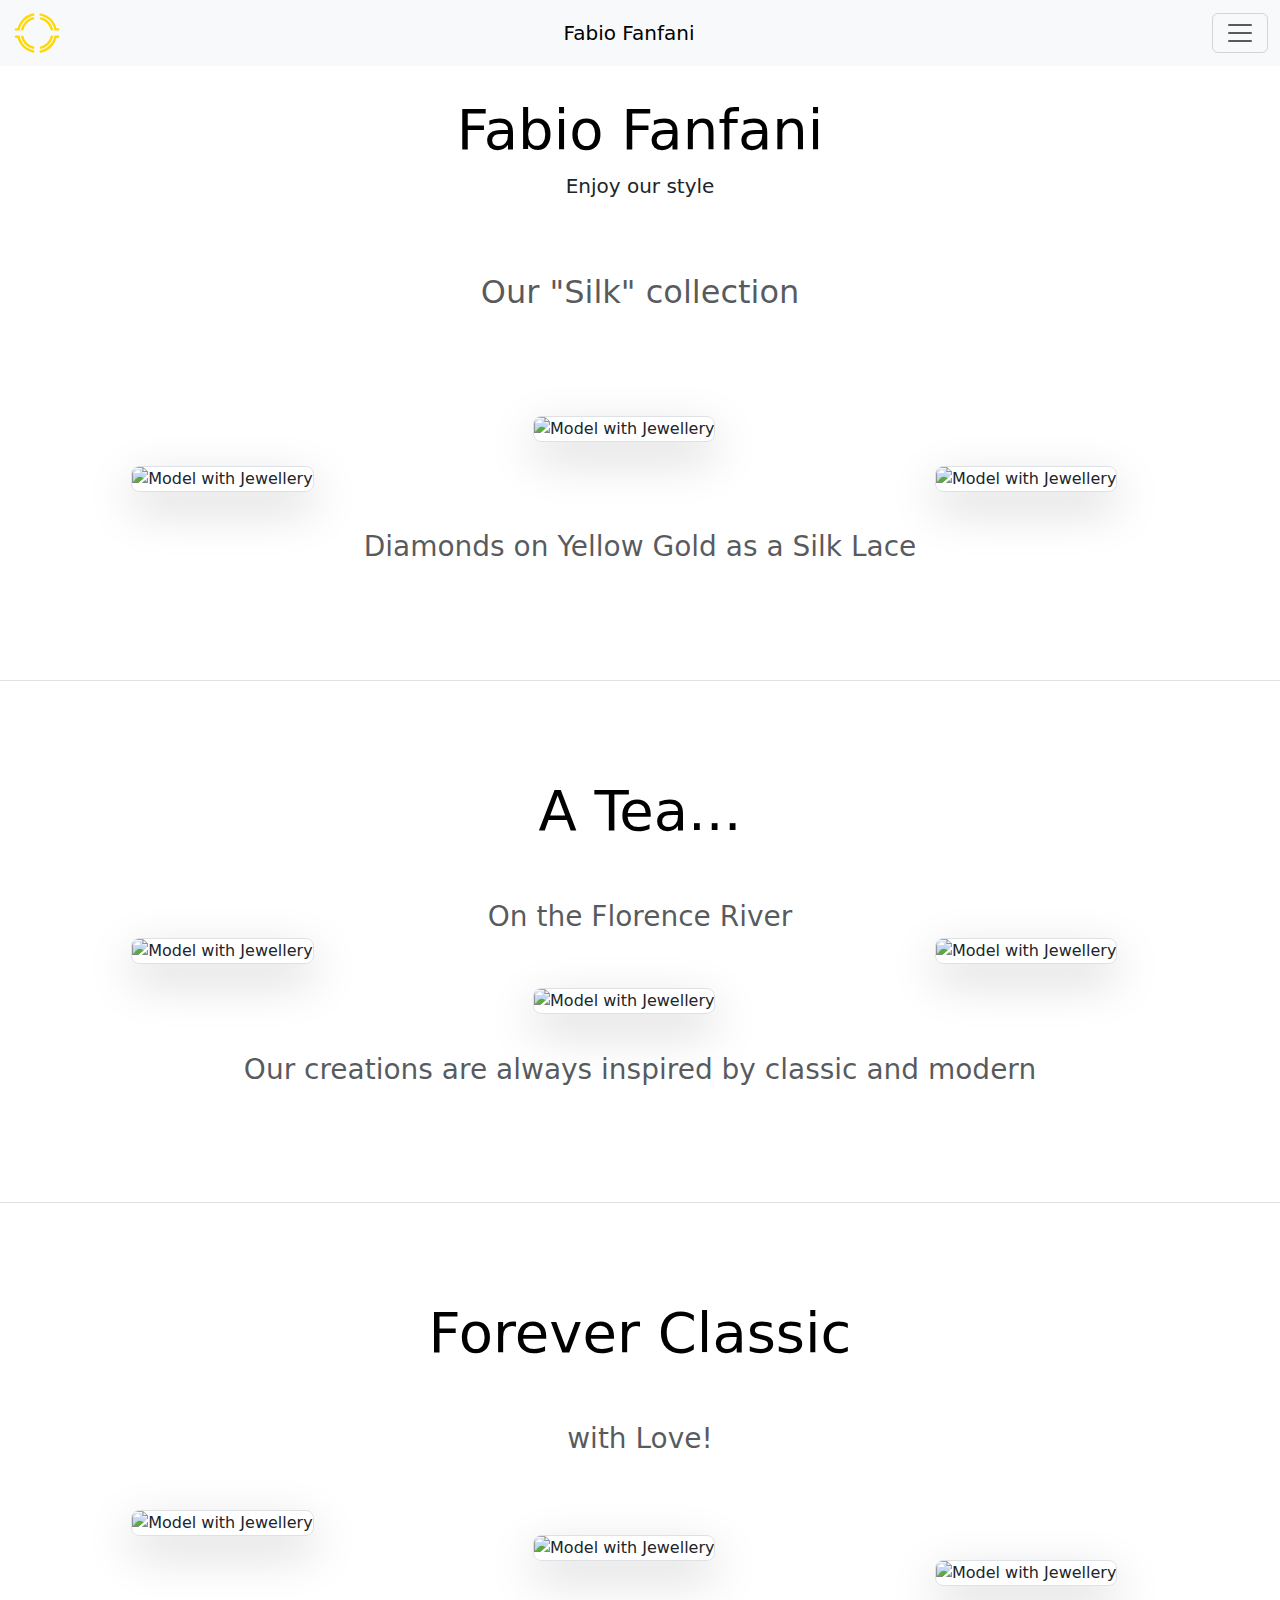
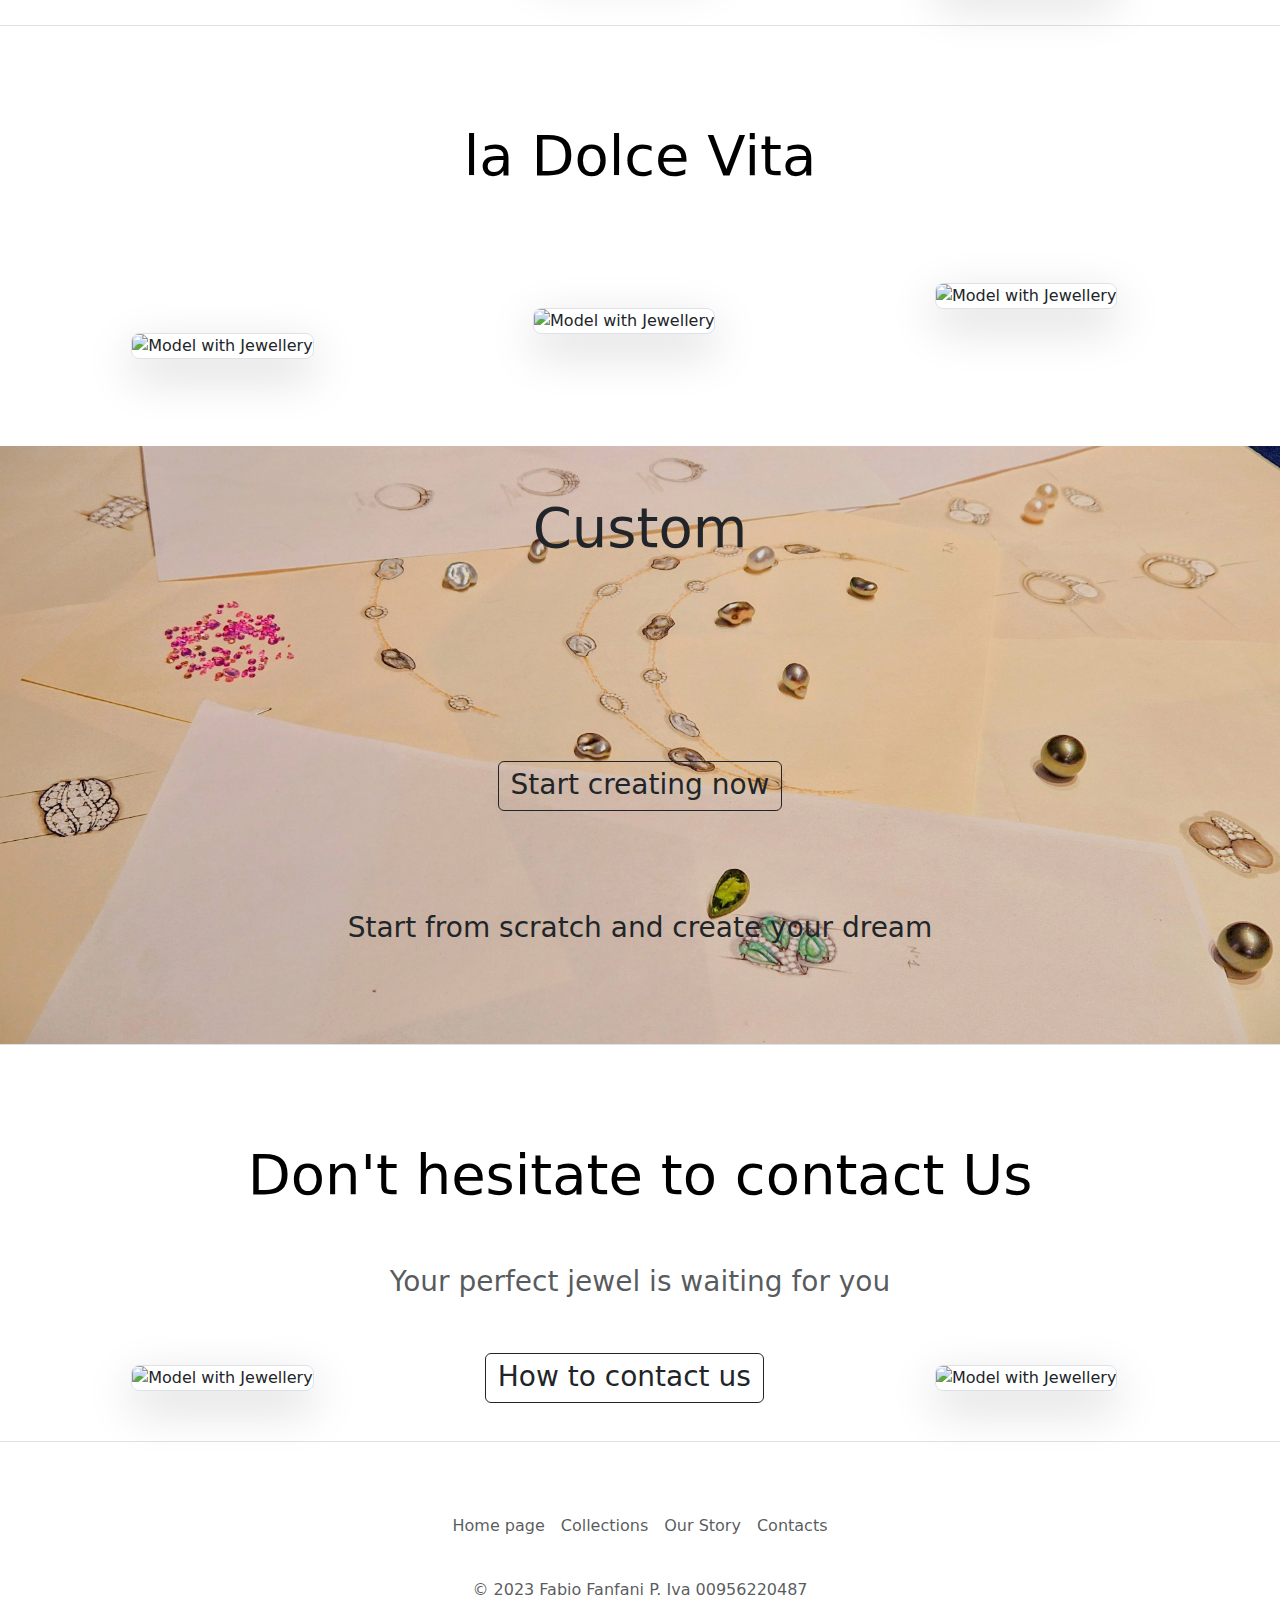
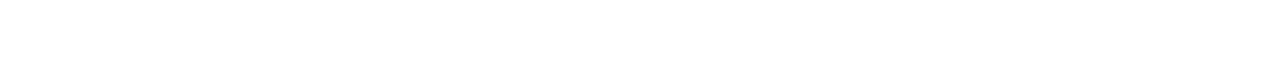
==== commit 15735779: "new file:   images/custom/20230719_145155_2-mo.webp" ====
--- a/index.html
+++ b/index.html
@@ -216,7 +216,7 @@
 
 
 
-  <div class="px-4 pt-5 my-5 text-center border-bottom">
+  <div class="px-4 pt-5 my-5 text-center">
     <h2 class="display-4 text-body-emphasis">la Dolce Vita</h2>
     <div class="col-lg-6 mx-auto">
       <div class="d-grid gap-2 d-sm-flex justify-content-sm-center mb-5">
@@ -242,6 +242,19 @@
           </div>
         </div>
       </div>
+    </div>
+  </div>
+
+  <div class="px-4 pt-5 my-5 text-center border-bottom" style="background-image: url(/images/custom/20230719_145155_2-mo.webp); background-position: center; background-size: cover;">
+    <h2 class="display-4 whitetext">Custom</h2>
+    <!-- imges -->
+    <div class="phonebuild" style="margin: 100px 0 100px;">
+      <button type="button" style="height: 50px; justify-content: center; margin: 100px 0 100px;"
+        onclick="location.href='https://fabiofanfani.it/contatti.html'" class="btn btn-outline-dark phonebuild">
+        <i class="bi bi-facebook Contact-Icon"></i>
+        <h3 class="whitetext">Start creating now</h3>
+      </button>
+      <h3 class="whitetext">Start from scratch and create your dream</h3>
     </div>
   </div>
 
@@ -266,8 +279,7 @@
             onclick="location.href='https://fabiofanfani.it/contatti.html'"
             class="btn btn-outline-dark">
             <i class="bi bi-facebook Contact-Icon"></i>
-            <h3 style="margin: 0px;">How to contact us</h3>
-            <p></p>
+            <h3>How to contact us</h3>
           </button>
           </div>
           <div class="card">
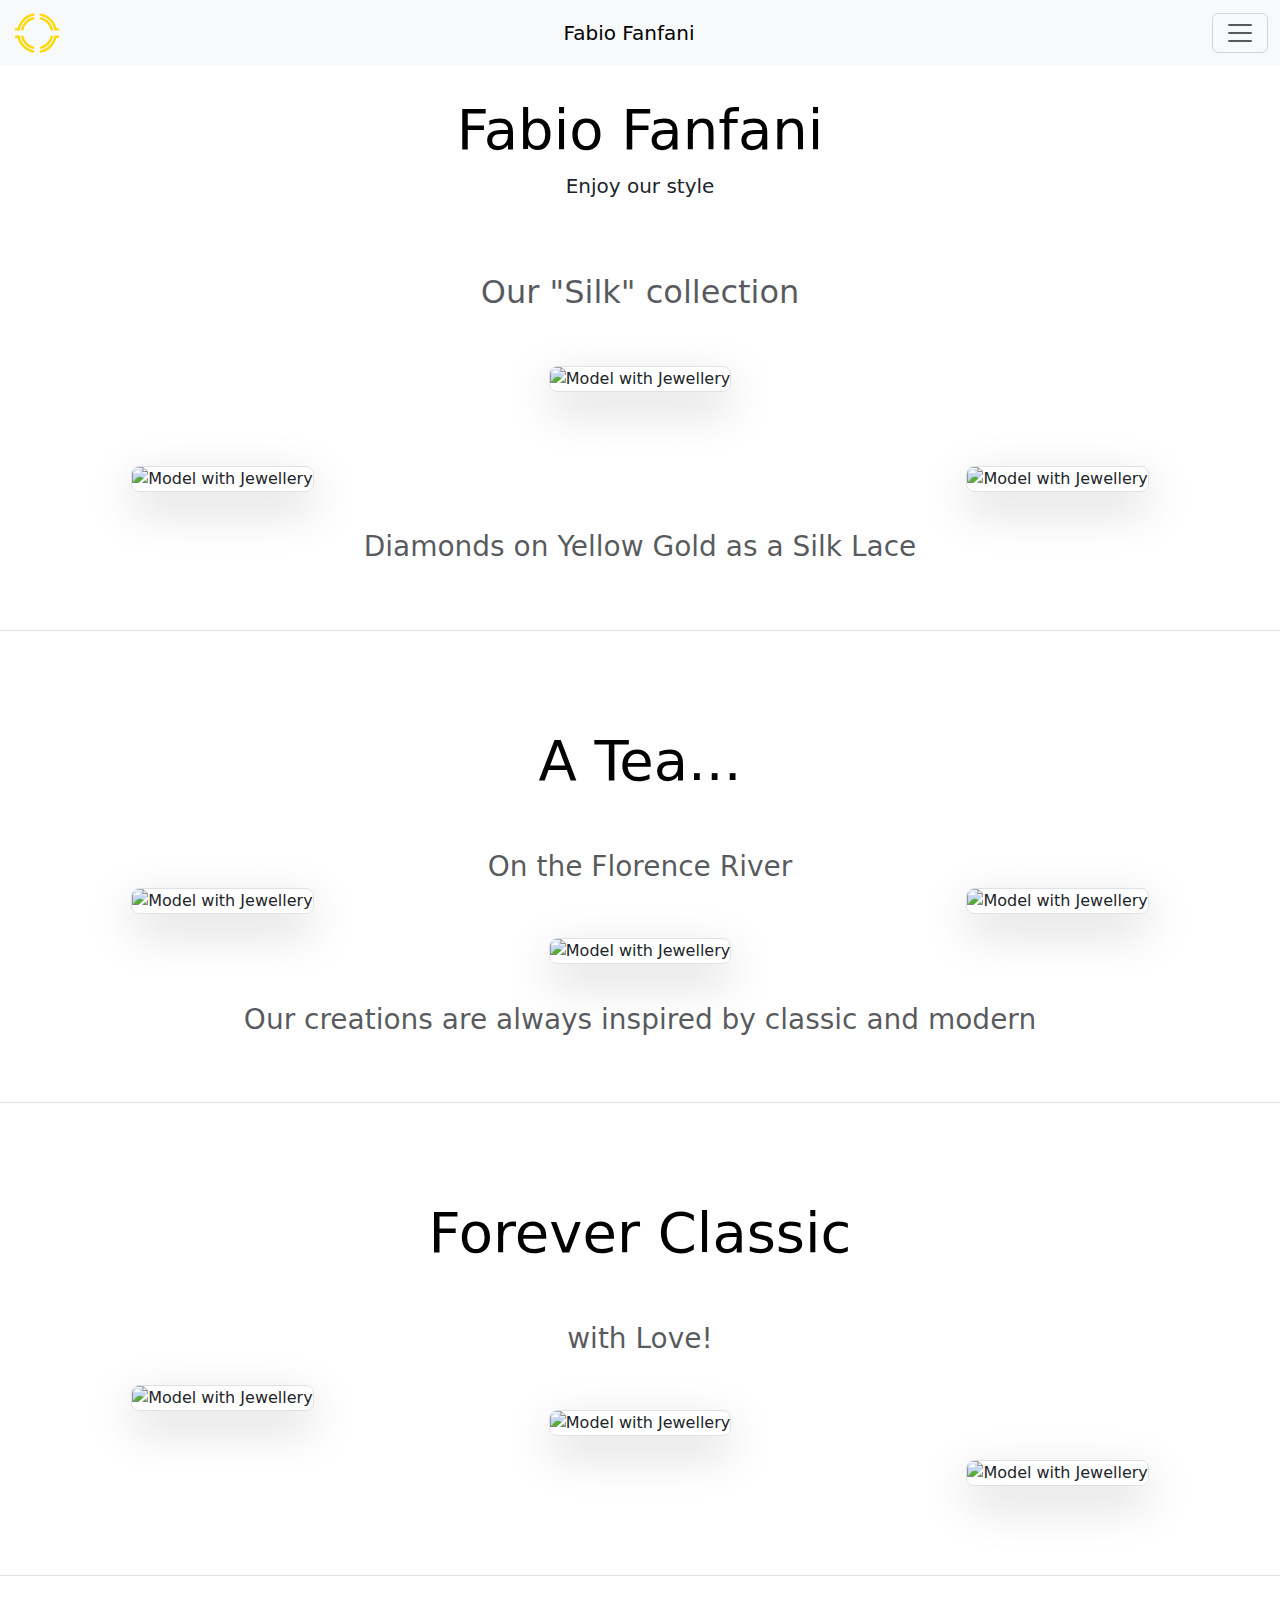
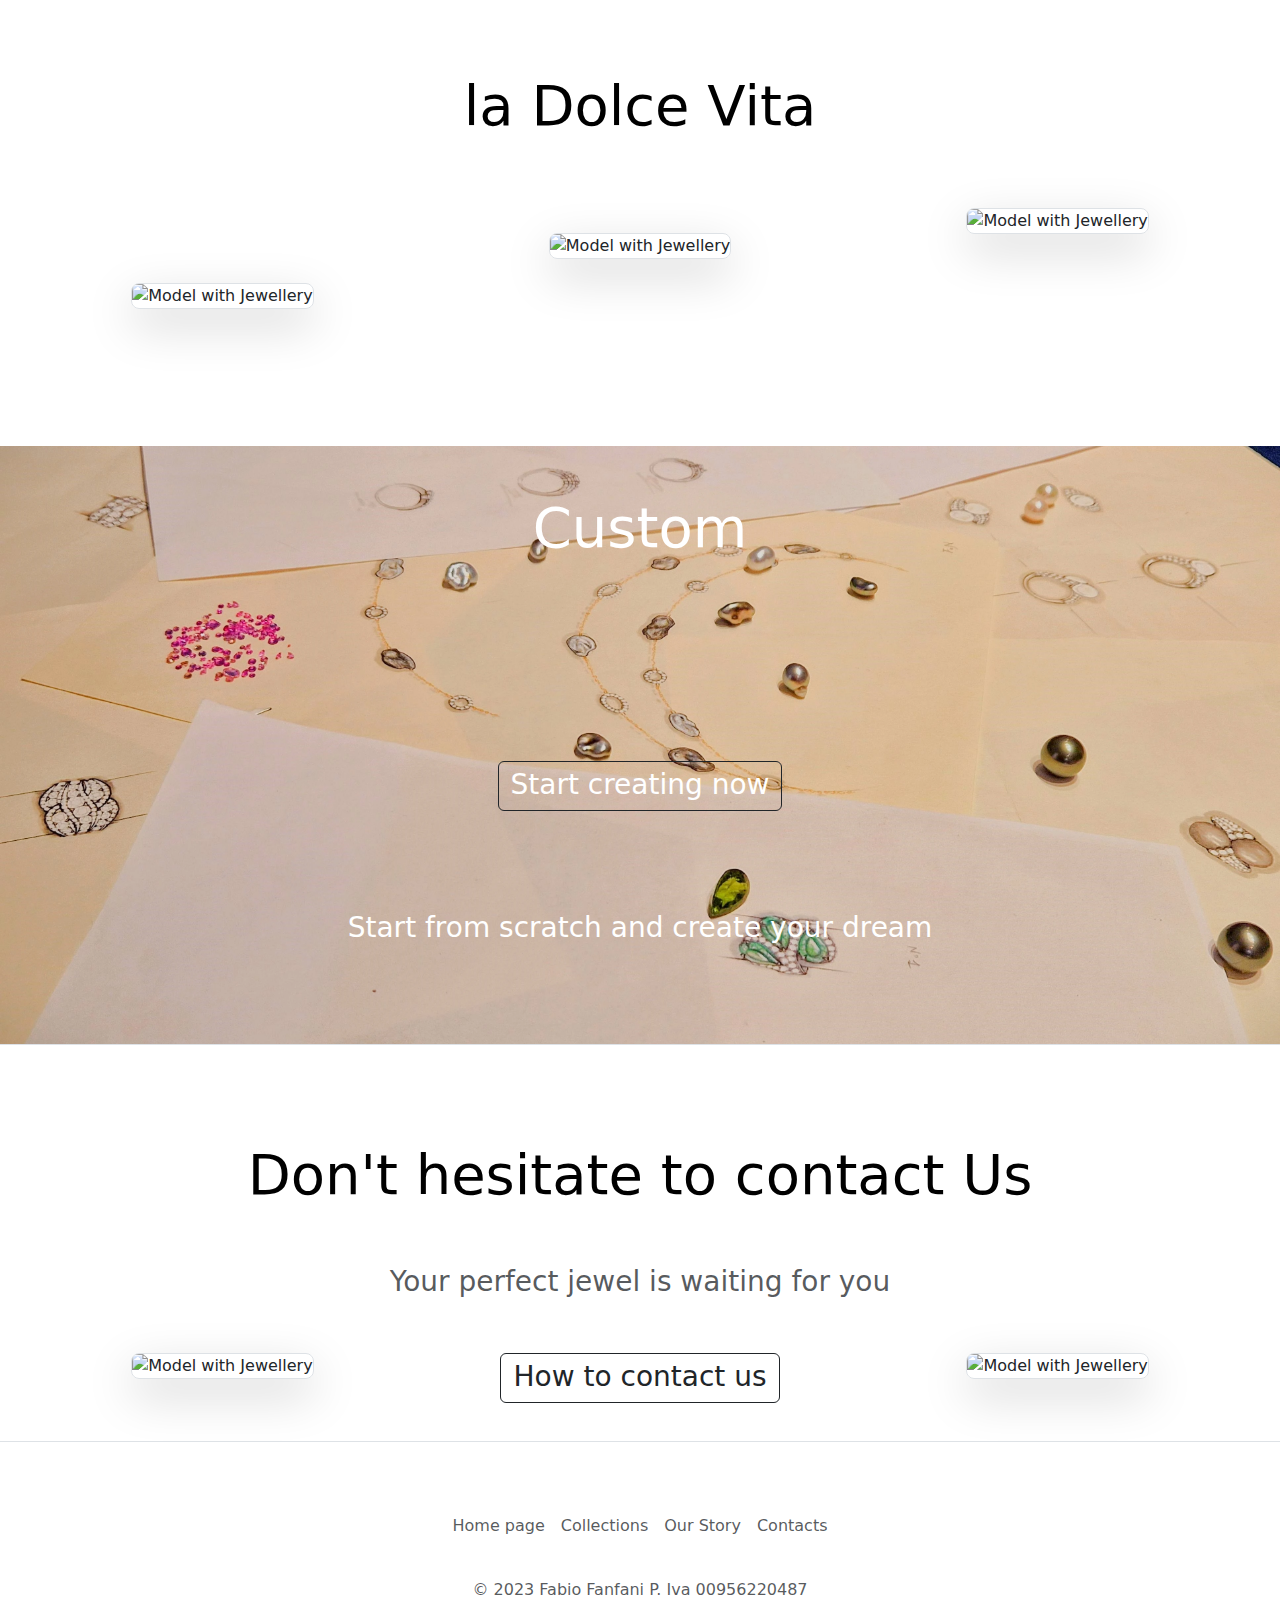
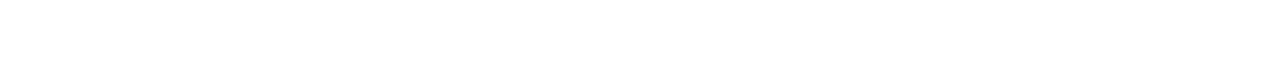
==== commit d7238a98: "modified:   collezioni.html 	modified:   css/master.css 	modified:   index.html" ====
--- a/index.html
+++ b/index.html
@@ -8,6 +8,10 @@
   <!-- Meta description -->
   <meta name="description"
     content="Fabio Fanfani is a High Hand-Made Italian Jewellery brand, born in the center of Florence and also popular all around the world">
+
+  <meta name="keywords" content="Fabio, Fanfani, Gioielli, Firenze">
+  <meta name="author" content="Leonardo Bani - leonardobani.it">
+
 
   <!-- Title -->
   <title>Fabio Fanfani Gioielli</title>
@@ -28,7 +32,7 @@
 
 <body>
 
-<!-- 
+  <!-- 
 .
 -----------------------------------------------------------------------
 .
@@ -79,6 +83,9 @@
             </li>
             <li class="nav-item">
               <a class="nav-link" href="/contatti.html">Contacts</a>
+            </li>
+            <li class="nav-item">
+              <a class="nav-link" href="/eventi.html">Events</a>
             </li>
             <li class="nav-item">
               <a class="nav-link" href="/chi-siamo.html">Our Story</a>
@@ -118,39 +125,61 @@
 
     <!-- imges -->
     <h2 class="fw-normal text-muted mb-3">Our "Silk" collection</h2>
-    <div class="Center">
-      <div>
-        <div class="card fotol">
-          <img src="/images/home/1249.webp" style="position: relative; margin-top: 100px;" class="img-fluid border rounded-3 shadow-lg"
-            alt="Model with Jewellery" width="700" height="500" loading="lazy">
-        </div>
-        <div class="card fotoc">
-          <img src="/images/home/1272.webp" 
-            class="img-fluid border rounded-3 shadow-lg" alt="Model with Jewellery" width="700" height="500">
-        </div>
-        <div class="card fotor">
-          <img src="/images/home/1260.webp" style="position: relative; margin-top: 100px;" class="img-fluid border rounded-3 shadow-lg"
-            alt="Model with Jewellery" width="700" height="500" loading="lazy">
-        </div>
-      </div>
-    </div>
-    <h3 style="padding-bottom: 100px;" class="fw-normal text-muted mb-3">Diamonds on Yellow Gold as a Silk Lace</h3>
-  </div>
-
-  <!-- pt 2
-  <div class="position-relative overflow-hidden p-3 p-md-5 m-md-3 text-center">
-    <div class="col-md-6 p-lg-5 mx-auto my-5">
-      <h2 class="display-3">A Tea...</h2>
-      <h3 class="fw-normal text-muted mb-3">...On The Florence River</h3>
-      <div class="d-flex gap-3 justify-content-center lead fw-normal">
-        <!-- <a class="icon-link" href="/collezioni.html">
-          See Collection
-          <img src="/Icons/collection.webp" alt="Collection-Icon">
-        </a>
-      </div>
-      </div>
-    </div>
-  </div> -->
+
+    <!-- Desktop View -->
+    <div class="Center DesktopOn">
+      <div class="card fotol">
+        <img src="/images/home/1249.webp" style="position: relative; margin-top: 100px;"
+          class="img-fluid border rounded-3 shadow-lg" alt="Model with Jewellery" width="700" height="500"
+          loading="lazy">
+      </div>
+      <div class="card fotoc">
+        <img src="/images/home/1272.webp" class="img-fluid border rounded-3 shadow-lg" alt="Model with Jewellery"
+          width="700" height="500">
+      </div>
+      <div class="card fotor">
+        <img src="/images/home/1260.webp" style="position: relative; margin-top: 100px;"
+          class="img-fluid border rounded-3 shadow-lg" alt="Model with Jewellery" width="700" height="500"
+          loading="lazy">
+      </div>
+    </div>
+
+    <!-- Mobile View -->
+    <div id="SilkCarousel" class="carousel slide mb-6 pointer-event MobileOn" data-bs-ride="carousel"
+      data-bs-theme="light" style="margin-top: 50px;">
+      <div class="carousel-indicators">
+        <button type="button" data-bs-target="#SilkCarousel" data-bs-slide-to="0" class="active" aria-label="Slide 1"
+          aria-current="true"></button>
+        <button type="button" data-bs-target="#SilkCarousel" data-bs-slide-to="1" aria-label="Slide 2"
+          class=""></button>
+        <button type="button" data-bs-target="#SilkCarousel" data-bs-slide-to="2" aria-label="Slide 3"
+          class=""></button>
+      </div>
+      <div class="carousel-inner">
+        <div class="carousel-item active collectioncarousel border rounded-3"
+          style="background-image: url(/images/home/1272.webp);">
+        </div>
+        <div class="carousel-item collectioncarousel border rounded-3"
+          style="background-image: url(/images/home/1249.webp);">
+        </div>
+        <div class="carousel-item collectioncarousel border rounded-3"
+          style="background-image: url(/images/home/1260.webp);">
+        </div>
+      </div>
+      <button class="carousel-control-prev" type="button" data-bs-target="#SilkCarousel" data-bs-slide="prev">
+        <span class="carousel-control-prev-icon" aria-hidden="true"></span>
+        <span class="visually-hidden">Previous</span>
+      </button>
+      <button class="carousel-control-next" type="button" data-bs-target="#SilkCarousel" data-bs-slide="next">
+        <span class="carousel-control-next-icon" aria-hidden="true"></span>
+        <span class="visually-hidden">Next</span>
+      </button>
+    </div>
+
+    <h3 style="padding-bottom: 50px;" class="fw-normal text-muted mb-3">Diamonds on Yellow Gold as a Silk Lace</h3>
+  </div>
+
+
 
   <div class="px-4 pt-5 my-5 text-center border-bottom">
     <h2 class="display-4 text-body-emphasis">A Tea...</h2>
@@ -162,24 +191,54 @@
     <!-- imges -->
     <h3 class="fw-normal text-muted mb-3">On the Florence River</h3>
     <div class="Center">
-      <div>
-        <div class="card fotol">
-          <img src="/images/home/1264.webp" class="img-fluid border rounded-3 shadow-lg"
-            style="position: relative; margin-top: -100px;" alt="Model with Jewellery" width="700" height="500"
-            loading="lazy">
-        </div>
-        <div class="card fotoc">
-          <img src="/images/home/1280.webp" class="img-fluid border rounded-3 shadow-lg"
-            alt="Model with Jewellery" width="700" height="500" loading="lazy">
-        </div>
-        <div class="card fotor">
-          <img src="/images/home/1289.webp" class="img-fluid border rounded-3 shadow-lg"
-            style="position: relative; margin-top: -100px;" alt="Model with Jewellery" width="700" height="500"
-            loading="lazy">
-        </div>
-      </div>
-    </div>
-    <h3 style="padding-bottom: 100px;" class="fw-normal text-muted mb-3">Our creations are always inspired by classic
+      <div class="card fotol">
+        <img src="/images/home/1264.webp" class="img-fluid border rounded-3 shadow-lg"
+          style="position: relative; margin-top: -100px;" alt="Model with Jewellery" width="700" height="500"
+          loading="lazy">
+      </div>
+      <div class="card fotoc">
+        <img src="/images/home/1280.webp" class="img-fluid border rounded-3 shadow-lg" alt="Model with Jewellery"
+          width="700" height="500" loading="lazy">
+      </div>
+      <div class="card fotor">
+        <img src="/images/home/1289.webp" class="img-fluid border rounded-3 shadow-lg"
+          style="position: relative; margin-top: -100px;" alt="Model with Jewellery" width="700" height="500"
+          loading="lazy">
+      </div>
+    </div>
+
+    <div id="TeaCarousel" class="carousel slide mb-6 pointer-event MobileOn" data-bs-ride="carousel"
+      data-bs-theme="light" style="margin-top: 50px;">
+      <div class="carousel-indicators">
+        <button type="button" data-bs-target="#TeaCarousel" data-bs-slide-to="0" class="active" aria-label="Slide 1"
+          aria-current="true"></button>
+        <button type="button" data-bs-target="#TeaCarousel" data-bs-slide-to="1" aria-label="Slide 2"
+          class=""></button>
+        <button type="button" data-bs-target="#TeaCarousel" data-bs-slide-to="2" aria-label="Slide 3"
+          class=""></button>
+      </div>
+      <div class="carousel-inner">
+        <div class="carousel-item active collectioncarousel border rounded-3"
+          style="background-image: url(/images/home/1280.webp);">
+        </div>
+        <div class="carousel-item collectioncarousel border rounded-3"
+          style="background-image: url(/images/home/1264.webp);">
+        </div>
+        <div class="carousel-item collectioncarousel border rounded-3"
+          style="background-image: url(/images/home/1289.webp);">
+        </div>
+      </div>
+      <button class="carousel-control-prev" type="button" data-bs-target="#TeaCarousel" data-bs-slide="prev">
+        <span class="carousel-control-prev-icon" aria-hidden="true"></span>
+        <span class="visually-hidden">Previous</span>
+      </button>
+      <button class="carousel-control-next" type="button" data-bs-target="#TeaCarousel" data-bs-slide="next">
+        <span class="carousel-control-next-icon" aria-hidden="true"></span>
+        <span class="visually-hidden">Next</span>
+      </button>
+    </div>
+
+    <h3 style="padding-bottom: 50px;" class="fw-normal text-muted mb-3">Our creations are always inspired by classic
       and modern</h3>
   </div>
 
@@ -194,24 +253,55 @@
     <div>
       <h3 class="fw-normal text-muted mb-3">with Love!</h3>
       <div class="Center">
-        <div>
-          <div class="card fotol">
-            <img src="/images/home/1217.webp" class="img-fluid border rounded-3 shadow-lg"
-              style="position: relative; margin-top: -50px;" alt="Model with Jewellery" width="700" height="500"
-              loading="lazy">
-          </div>
-          <div class="card fotoc">
-            <img src="/images/home/1206.webp" class="img-fluid border rounded-3 shadow-lg"
-              alt="Model with Jewellery" width="700" height="500"
-              loading="lazy">
-          </div>
-          <div class="card fotor">
-            <img src="/images/home/1204.webp" style="position: relative; margin-top: 50px;"  class="img-fluid border rounded-3 shadow-lg"
-              alt="Model with Jewellery" width="700" height="500" loading="lazy">
-          </div>
-        </div>
-      </div>
-    </div>
+        <div class="card fotol">
+          <img src="/images/home/1217.webp" class="img-fluid border rounded-3 shadow-lg"
+            style="position: relative; margin-top: -50px;" alt="Model with Jewellery" width="700" height="500"
+            loading="lazy">
+        </div>
+        <div class="card fotoc">
+          <img src="/images/home/1206.webp" class="img-fluid border rounded-3 shadow-lg" alt="Model with Jewellery"
+            width="700" height="500" loading="lazy">
+        </div>
+        <div class="card fotor">
+          <img src="/images/home/1204.webp" style="position: relative; margin-top: 50px;"
+            class="img-fluid border rounded-3 shadow-lg" alt="Model with Jewellery" width="700" height="500"
+            loading="lazy">
+        </div>
+      </div>
+    </div>
+
+    <div id="ForeverCarousel" class="carousel slide mb-6 pointer-event MobileOn" data-bs-ride="carousel"
+      data-bs-theme="light" style="margin-top: 50px;">
+      <div class="carousel-indicators">
+        <button type="button" data-bs-target="#ForeverCarousel" data-bs-slide-to="0" class="active" aria-label="Slide 1"
+          aria-current="true"></button>
+        <button type="button" data-bs-target="#ForeverCarousel" data-bs-slide-to="1" aria-label="Slide 2"
+          class=""></button>
+        <button type="button" data-bs-target="#ForeverCarousel" data-bs-slide-to="2" aria-label="Slide 3"
+          class=""></button>
+      </div>
+      <div class="carousel-inner">
+        <div class="carousel-item active collectioncarousel border rounded-3"
+          style="background-image: url(/images/home/1206.webp);">
+        </div>
+        <div class="carousel-item collectioncarousel border rounded-3"
+          style="background-image: url(/images/home/1217.webp);">
+        </div>
+        <div class="carousel-item collectioncarousel border rounded-3"
+          style="background-image: url(/images/home/1204.webp);">
+        </div>
+      </div>
+      <button class="carousel-control-prev" type="button" data-bs-target="#ForeverCarousel" data-bs-slide="prev">
+        <span class="carousel-control-prev-icon" aria-hidden="true"></span>
+        <span class="visually-hidden">Previous</span>
+      </button>
+      <button class="carousel-control-next" type="button" data-bs-target="#ForeverCarousel" data-bs-slide="next">
+        <span class="carousel-control-next-icon" aria-hidden="true"></span>
+        <span class="visually-hidden">Next</span>
+      </button>
+    </div>
+
+    <div style="padding-bottom: 50px;"></div>
   </div>
 
 
@@ -225,27 +315,60 @@
     <!-- imges -->
     <div>
       <div class="Center">
-        <div>
-          <div class="card fotol">
-            <img src="/images/home/1393.webp" style="position: relative; margin-top: 50px;"  class="img-fluid border rounded-3 shadow-lg"
-              alt="Model with Jewellery" width="700" height="500" loading="lazy">
-          </div>
-          <div class="card fotoc">
-            <img src="/images/home/1418.webp" class="img-fluid border rounded-3 shadow-lg"
-              alt="Model with Jewellery" width="700" height="500"
-              loading="lazy">
-          </div>
-          <div class="card fotor">
-            <img src="/images/home/1359.webp" class="img-fluid border rounded-3 shadow-lg"
-              style="position: relative; margin-top: -50px;" alt="Model with Jewellery" width="700" height="500"
-              loading="lazy">
-          </div>
-        </div>
-      </div>
-    </div>
-  </div>
-
-  <div class="px-4 pt-5 my-5 text-center border-bottom" style="background-image: url(/images/custom/20230719_145155_2-mo.webp); background-position: center; background-size: cover;">
+        <div class="card fotol">
+          <img src="/images/home/1393.webp" style="position: relative; margin-top: 50px;"
+            class="img-fluid border rounded-3 shadow-lg" alt="Model with Jewellery" width="700" height="500"
+            loading="lazy">
+        </div>
+        <div class="card fotoc">
+          <img src="/images/home/1418.webp" class="img-fluid border rounded-3 shadow-lg" alt="Model with Jewellery"
+            width="700" height="500" loading="lazy">
+        </div>
+        <div class="card fotor">
+          <img src="/images/home/1359.webp" class="img-fluid border rounded-3 shadow-lg"
+            style="position: relative; margin-top: -50px;" alt="Model with Jewellery" width="700" height="500"
+            loading="lazy">
+        </div>
+      </div>
+    </div>
+
+
+    <div id="DolceCarousel" class="carousel slide mb-6 pointer-event MobileOn" data-bs-ride="carousel"
+      data-bs-theme="light" style="margin-top: 50px;">
+      <div class="carousel-indicators">
+        <button type="button" data-bs-target="#DolceCarousel" data-bs-slide-to="0" class="active" aria-label="Slide 1"
+          aria-current="true"></button>
+        <button type="button" data-bs-target="#DolceCarousel" data-bs-slide-to="1" aria-label="Slide 2"
+          class=""></button>
+        <button type="button" data-bs-target="#DolceCarousel" data-bs-slide-to="2" aria-label="Slide 3"
+          class=""></button>
+      </div>
+      <div class="carousel-inner">
+        <div class="carousel-item active collectioncarousel border rounded-3"
+          style="background-image: url(/images/home/1418.webp);">
+        </div>
+        <div class="carousel-item collectioncarousel border rounded-3"
+          style="background-image: url(/images/home/1393.webp);">
+        </div>
+        <div class="carousel-item collectioncarousel border rounded-3"
+          style="background-image: url(/images/home/1359.webp);">
+        </div>
+      </div>
+      <button class="carousel-control-prev" type="button" data-bs-target="#DolceCarousel" data-bs-slide="prev">
+        <span class="carousel-control-prev-icon" aria-hidden="true"></span>
+        <span class="visually-hidden">Previous</span>
+      </button>
+      <button class="carousel-control-next" type="button" data-bs-target="#DolceCarousel" data-bs-slide="next">
+        <span class="carousel-control-next-icon" aria-hidden="true"></span>
+        <span class="visually-hidden">Next</span>
+      </button>
+    </div>
+
+    <div style="padding-bottom: 50px;"></div>
+  </div>
+
+  <div class="px-4 pt-5 my-5 text-center border-bottom"
+    style="background-image: url(/images/custom/20230719_145155_2-mo.webp); background-position: center; background-size: cover;">
     <h2 class="display-4 whitetext">Custom</h2>
     <!-- imges -->
     <div class="phonebuild" style="margin: 100px 0 100px;">
@@ -268,24 +391,20 @@
     <div>
       <h3 class="fw-normal text-muted mb-3">Your perfect jewel is waiting for you</h3>
       <div class="Center">
-        <div>
-          <div class="card">
-            <img src="/images/home/Fanfani-Italy_Nicco-Leone-1292.webp" class="img-fluid border rounded-3 shadow-lg"
-              alt="Model with Jewellery" width="700" height="500" loading="lazy">
-          </div>
-          <div class="card">
-            <button type="button"
-            style="height: 50px; justify-content: center;"
-            onclick="location.href='https://fabiofanfani.it/contatti.html'"
-            class="btn btn-outline-dark">
+        <div class="card">
+          <img src="/images/home/Fanfani-Italy_Nicco-Leone-1292.webp" class="img-fluid border rounded-3 shadow-lg"
+            alt="Model with Jewellery" width="700" height="500" loading="lazy">
+        </div>
+        <div class="card">
+          <button type="button" style="height: 50px; justify-content: center;"
+            onclick="location.href='https://fabiofanfani.it/contatti.html'" class="btn btn-outline-dark">
             <i class="bi bi-facebook Contact-Icon"></i>
             <h3>How to contact us</h3>
           </button>
-          </div>
-          <div class="card">
-            <img src="/images/home/Fanfani-Italy_Nicco-Leone-1311.webp" class="img-fluid border rounded-3 shadow-lg" alt="Model with Jewellery" width="700" height="500"
-              loading="lazy">
-          </div>
+        </div>
+        <div class="card">
+          <img src="/images/home/Fanfani-Italy_Nicco-Leone-1311.webp" class="img-fluid border rounded-3 shadow-lg"
+            alt="Model with Jewellery" width="700" height="500" loading="lazy">
         </div>
       </div>
     </div>
@@ -300,7 +419,8 @@
       </li>
       <li class="nav-item"><a href="/collezioni.html"
           class="nav-link px-2 text-body-secondary footertext">Collections</a></li>
-      <li class="nav-item"><a href="/chi-siamo.html" class="nav-link px-2 text-body-secondary footertext">Our Story</a></li>
+      <li class="nav-item"><a href="/chi-siamo.html" class="nav-link px-2 text-body-secondary footertext">Our Story</a>
+      </li>
       <li class="nav-item"><a href="/contatti.html" class="nav-link px-2 text-body-secondary footertext">Contacts</a>
       </li>
     </ul>
--- a/css/master.css
+++ b/css/master.css
@@ -29,6 +29,10 @@
     border-style: none;
 }
 
+.whitetext {
+    color: white;
+}
+
 /* 
 -----------------------------------------------------------------------------------------------------------------------
 -----------------------------------------------------------------------------------------------------------------------
@@ -53,7 +57,7 @@
     justify-content: space-between;
 }
 
-
+/* mobile */
 @media only screen and (max-width: 600px) {
     .card {
         margin-left: auto;
@@ -70,21 +74,30 @@
         display: none;
     }
 
-    .fotoc {
-        display: block;
-        margin-top: 100px;
-    }
 
     .Center {
         display: grid;
     }
 
+    .phonebuild {
+        margin: 100px 0 0 0;
+    }
+
+    .DesktopOn{
+        display: none;
+    }
+
 }
 
+/* Desktop */
 @media only screen and (min-width: 600px) {
     .card {
         width: 25vw;
         display: inline-block;
+    }
+
+    .MobileOn{
+        display: none;
     }
 }
 
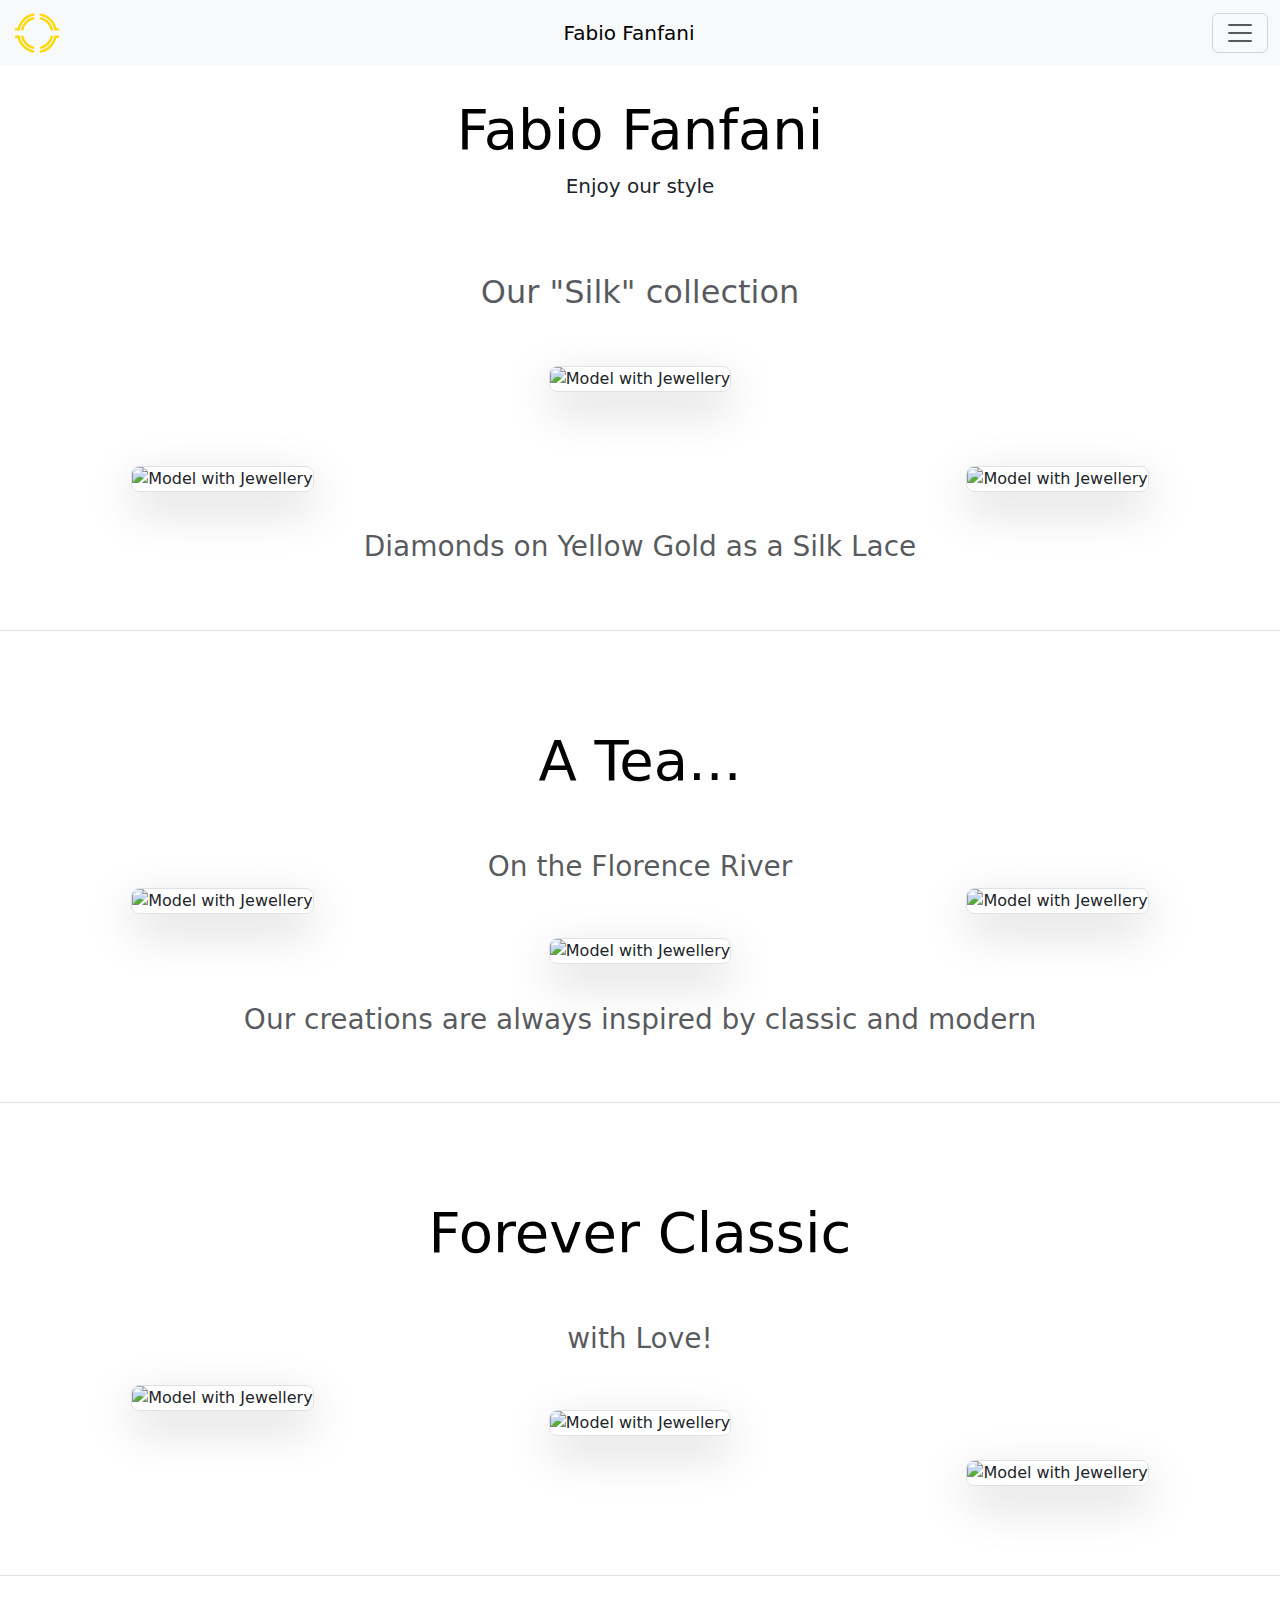
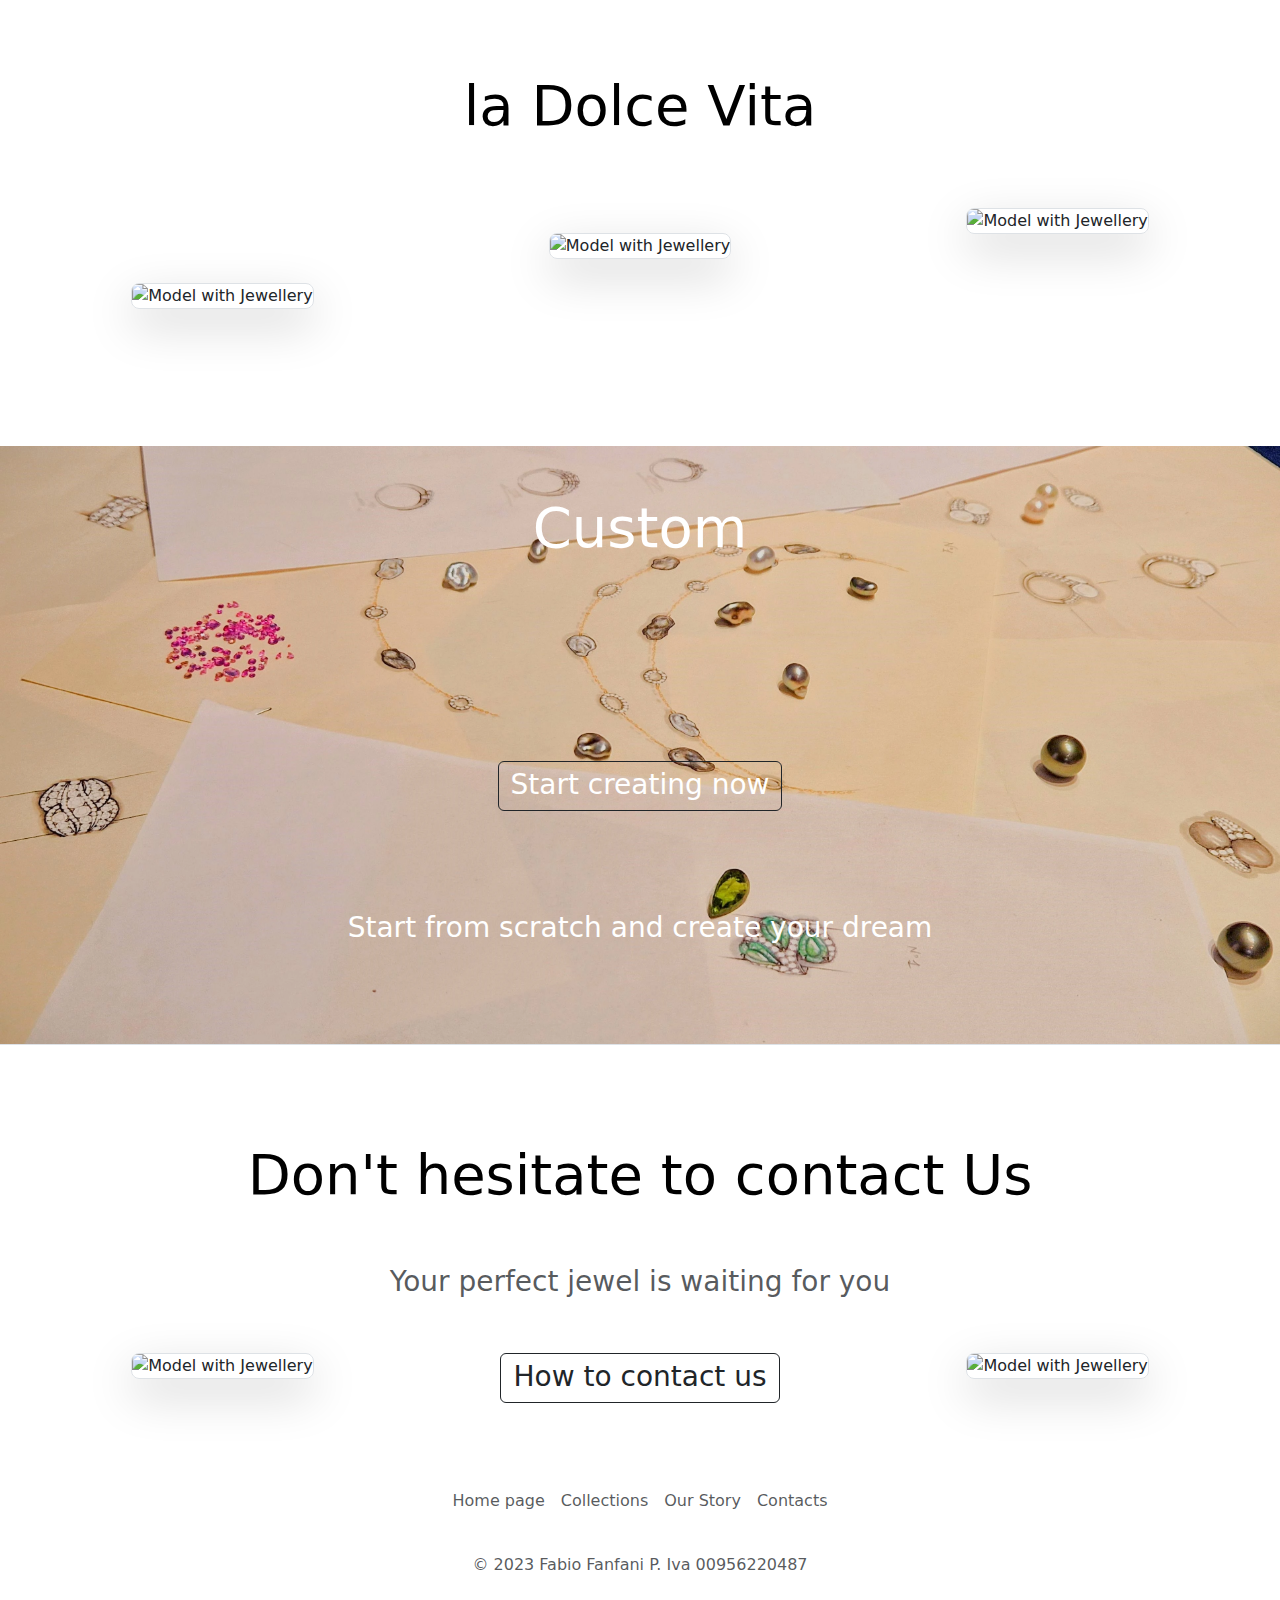
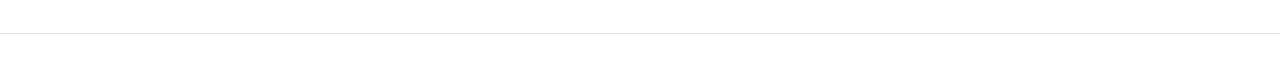
==== commit c5cf3900: "modified:   index.html" ====
--- a/index.html
+++ b/index.html
@@ -408,7 +408,6 @@
         </div>
       </div>
     </div>
-  </div>
 
   <!-- Footer -->
 
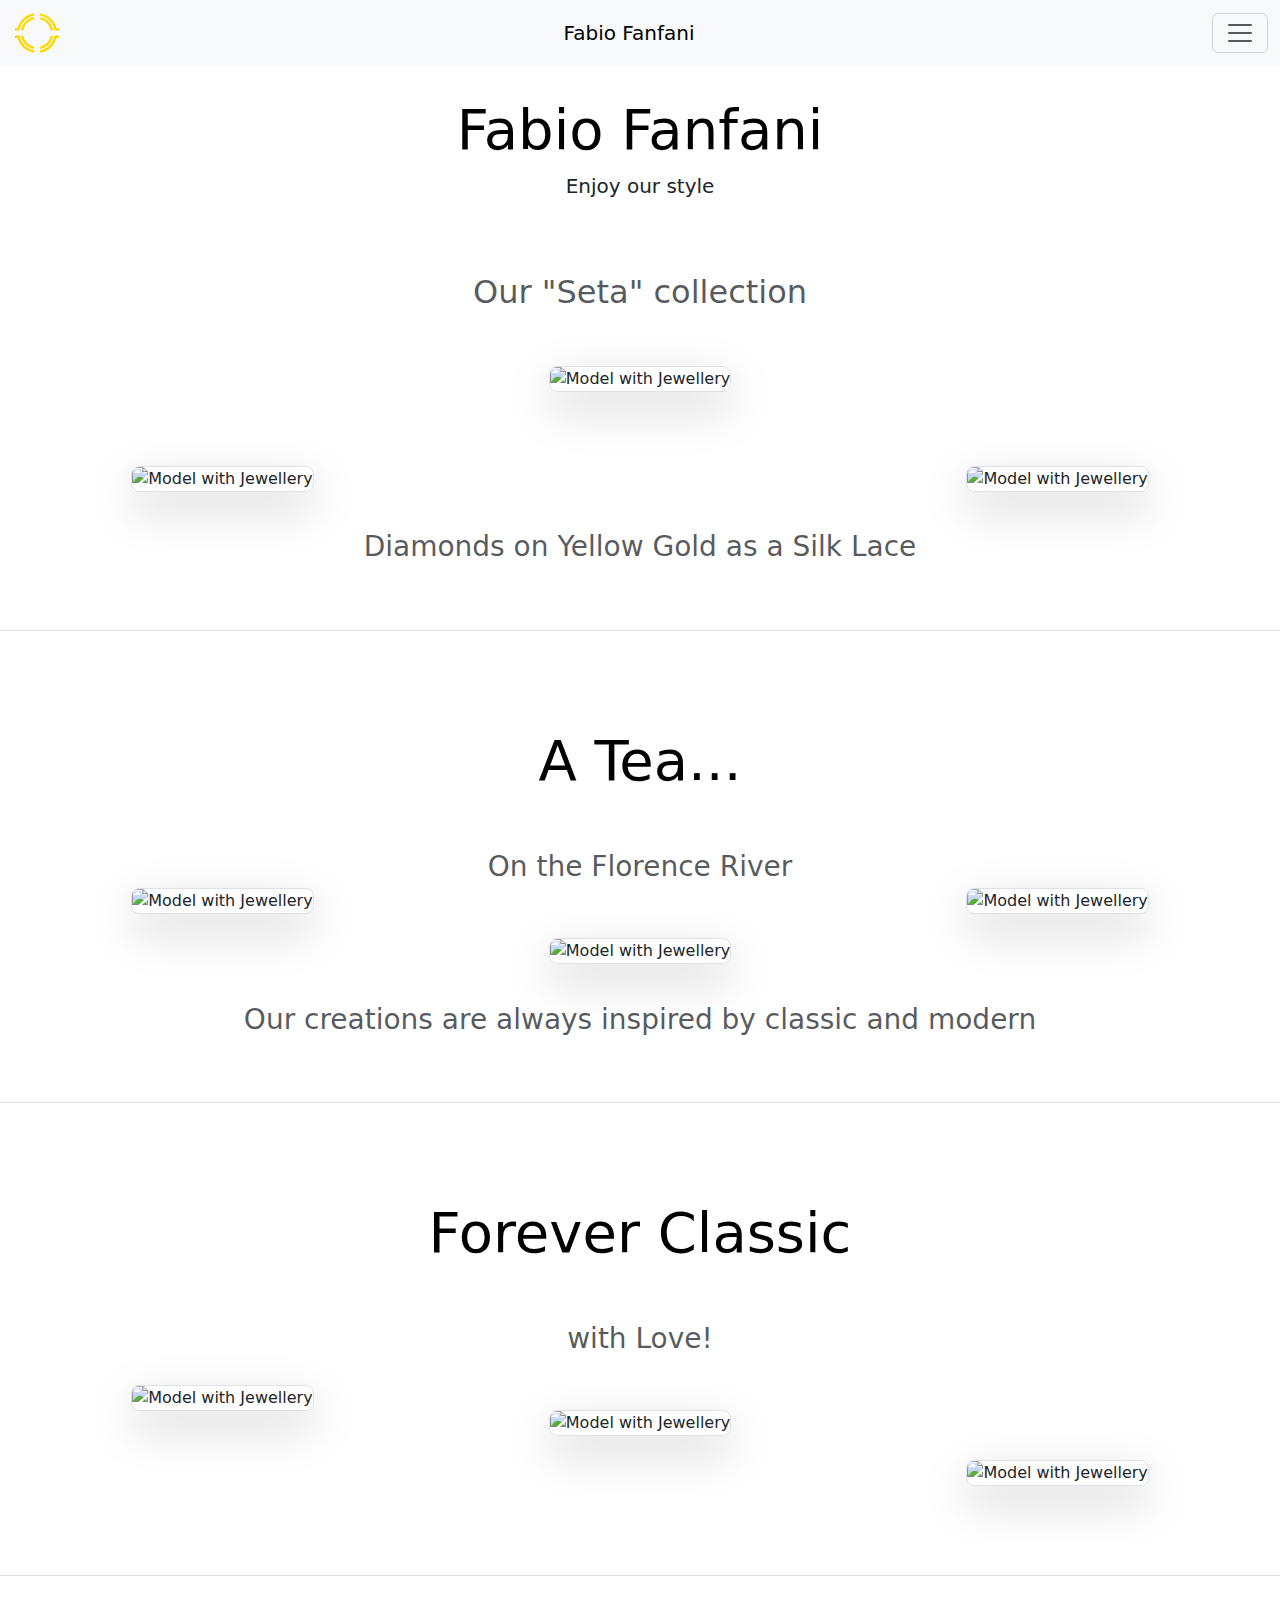
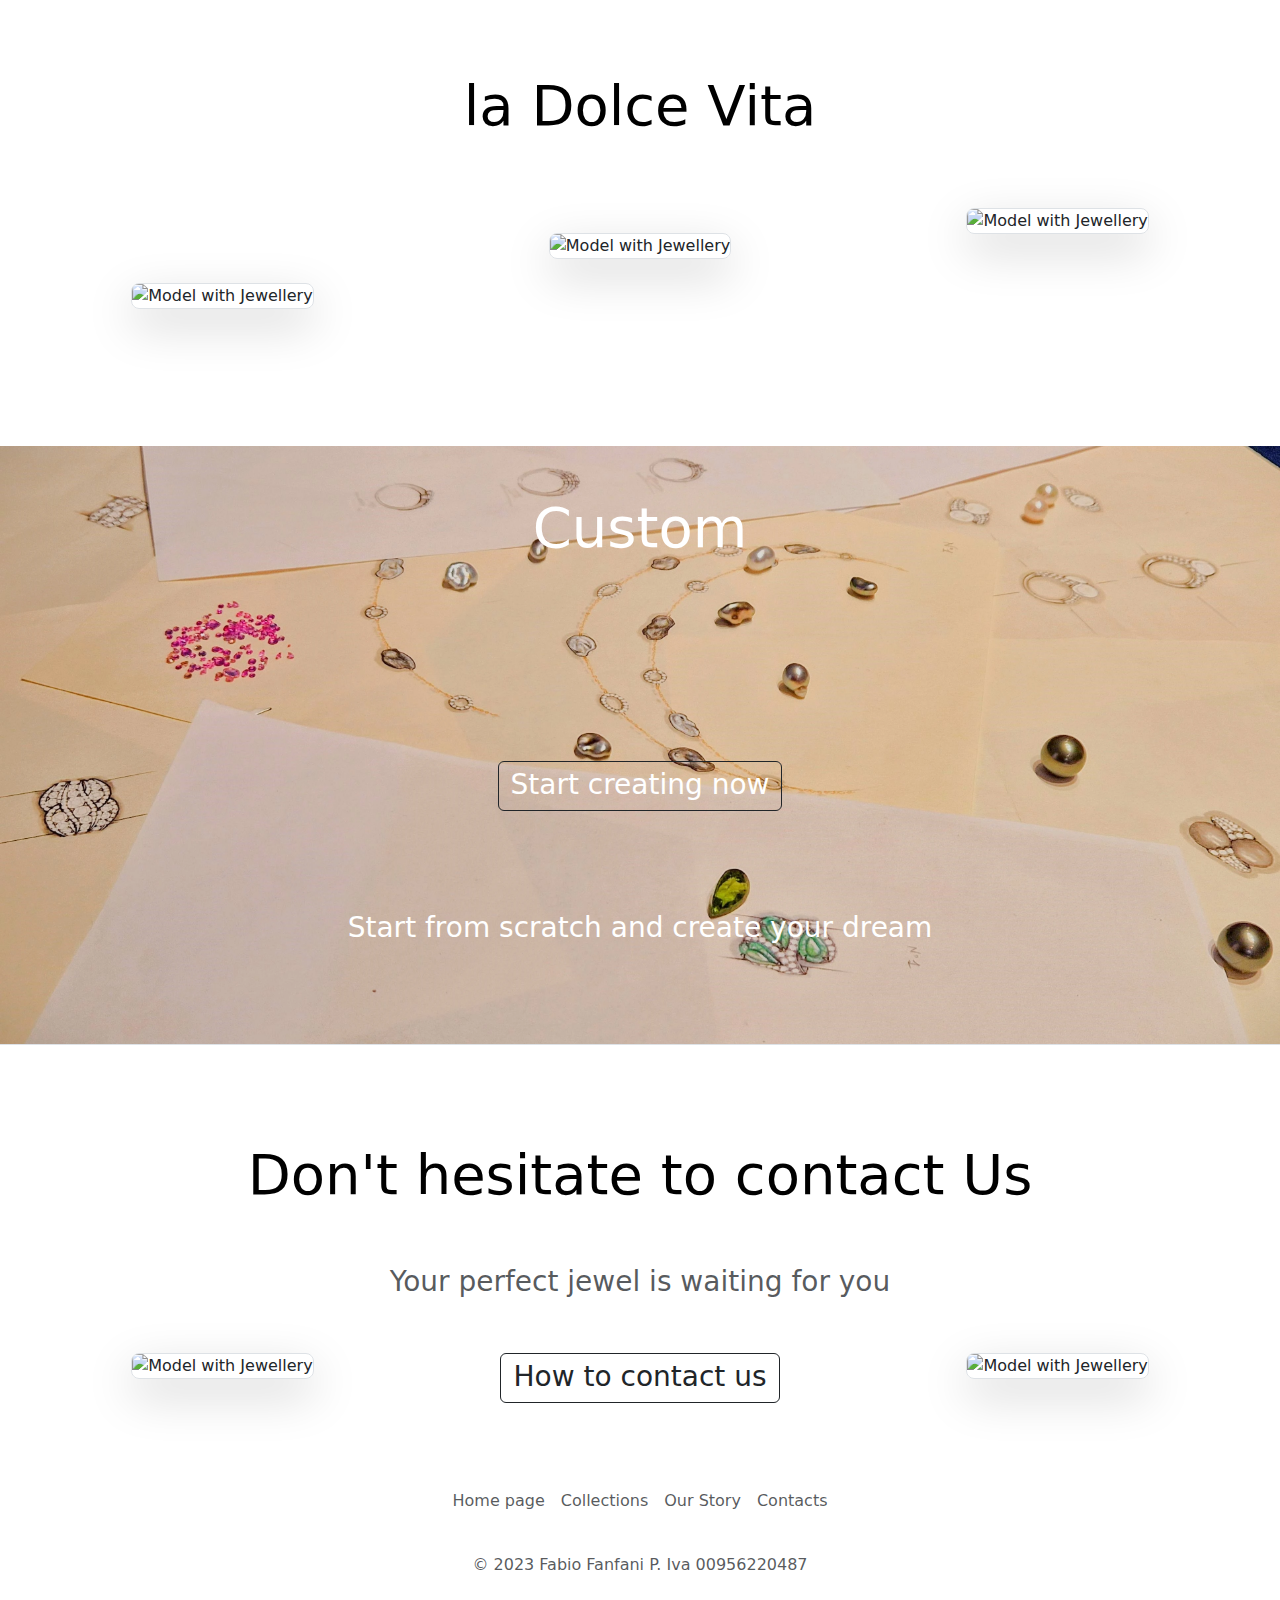
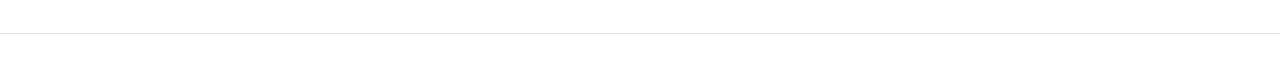
==== commit 6dcfbe76: "modified:   index.html" ====
--- a/index.html
+++ b/index.html
@@ -124,7 +124,7 @@
 
 
     <!-- imges -->
-    <h2 class="fw-normal text-muted mb-3">Our "Silk" collection</h2>
+    <h2 class="fw-normal text-muted mb-3">Our "Seta" collection</h2>
 
     <!-- Desktop View -->
     <div class="Center DesktopOn">
